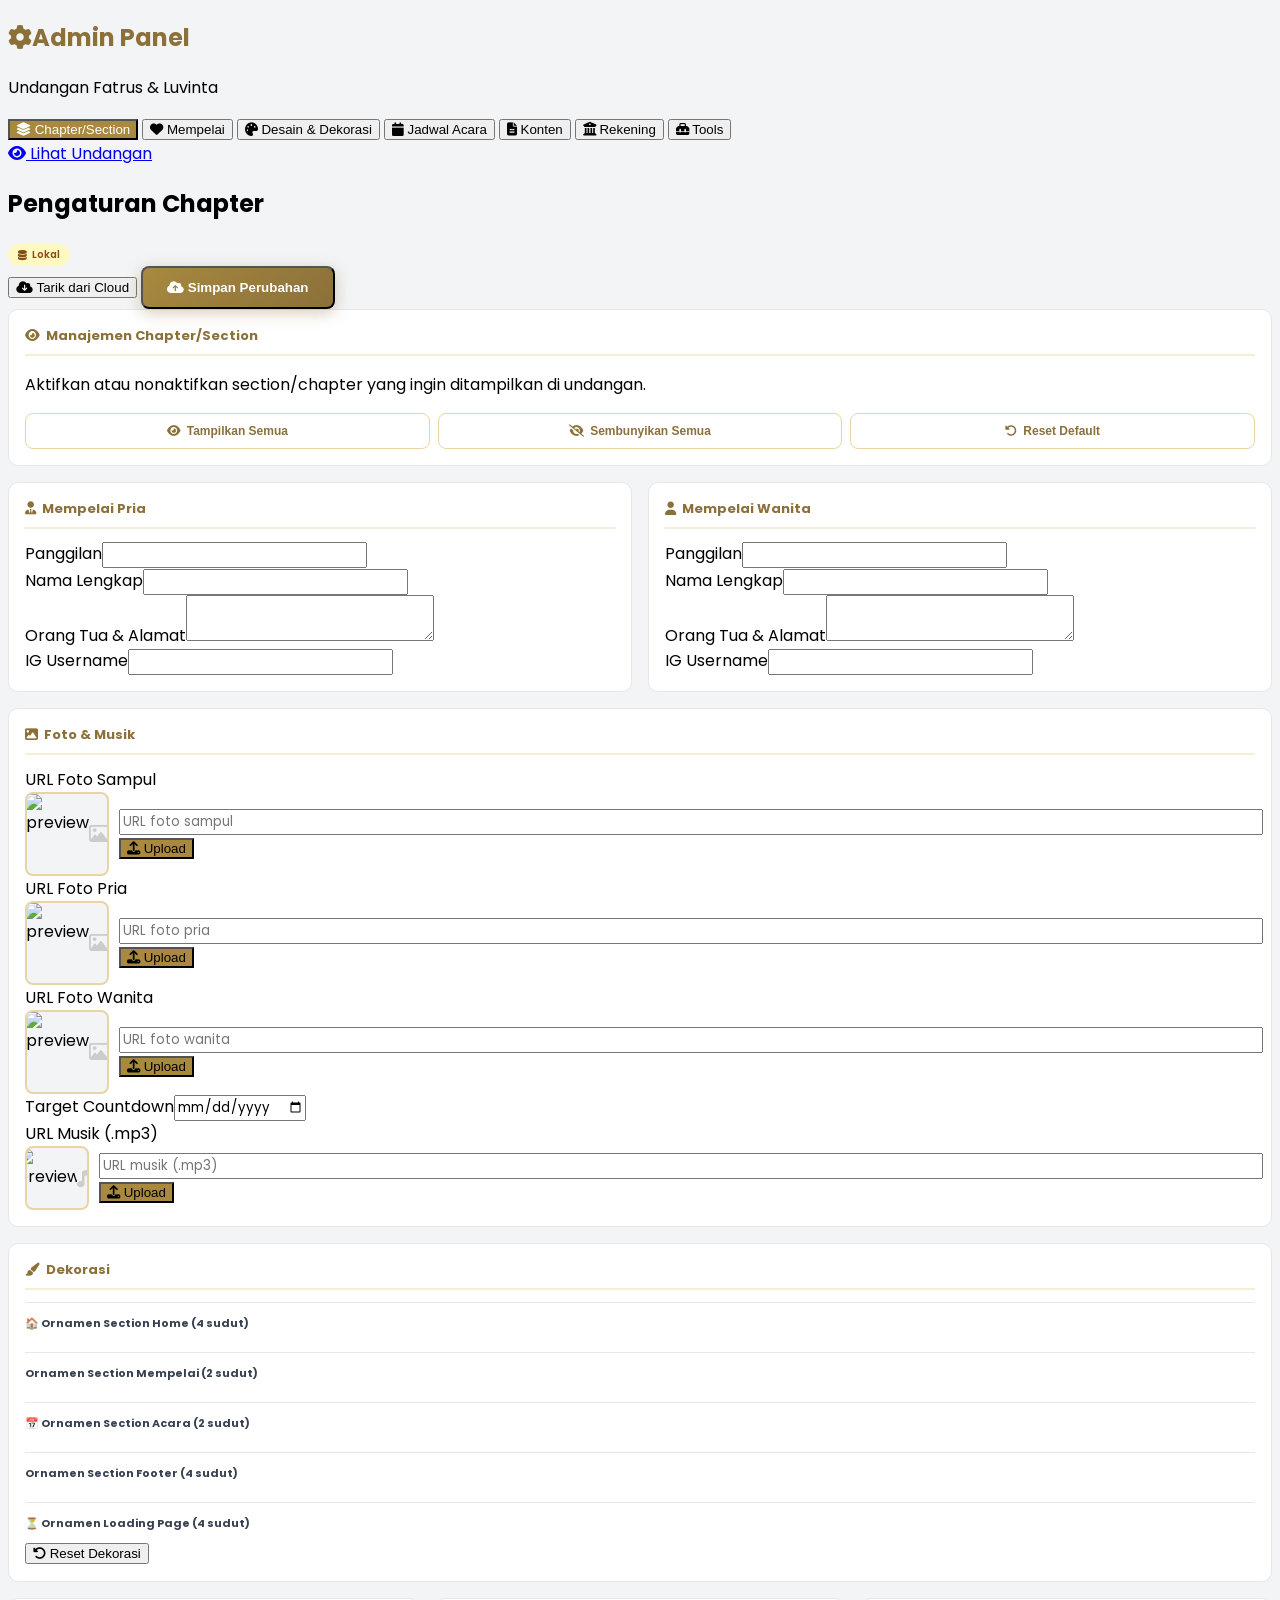
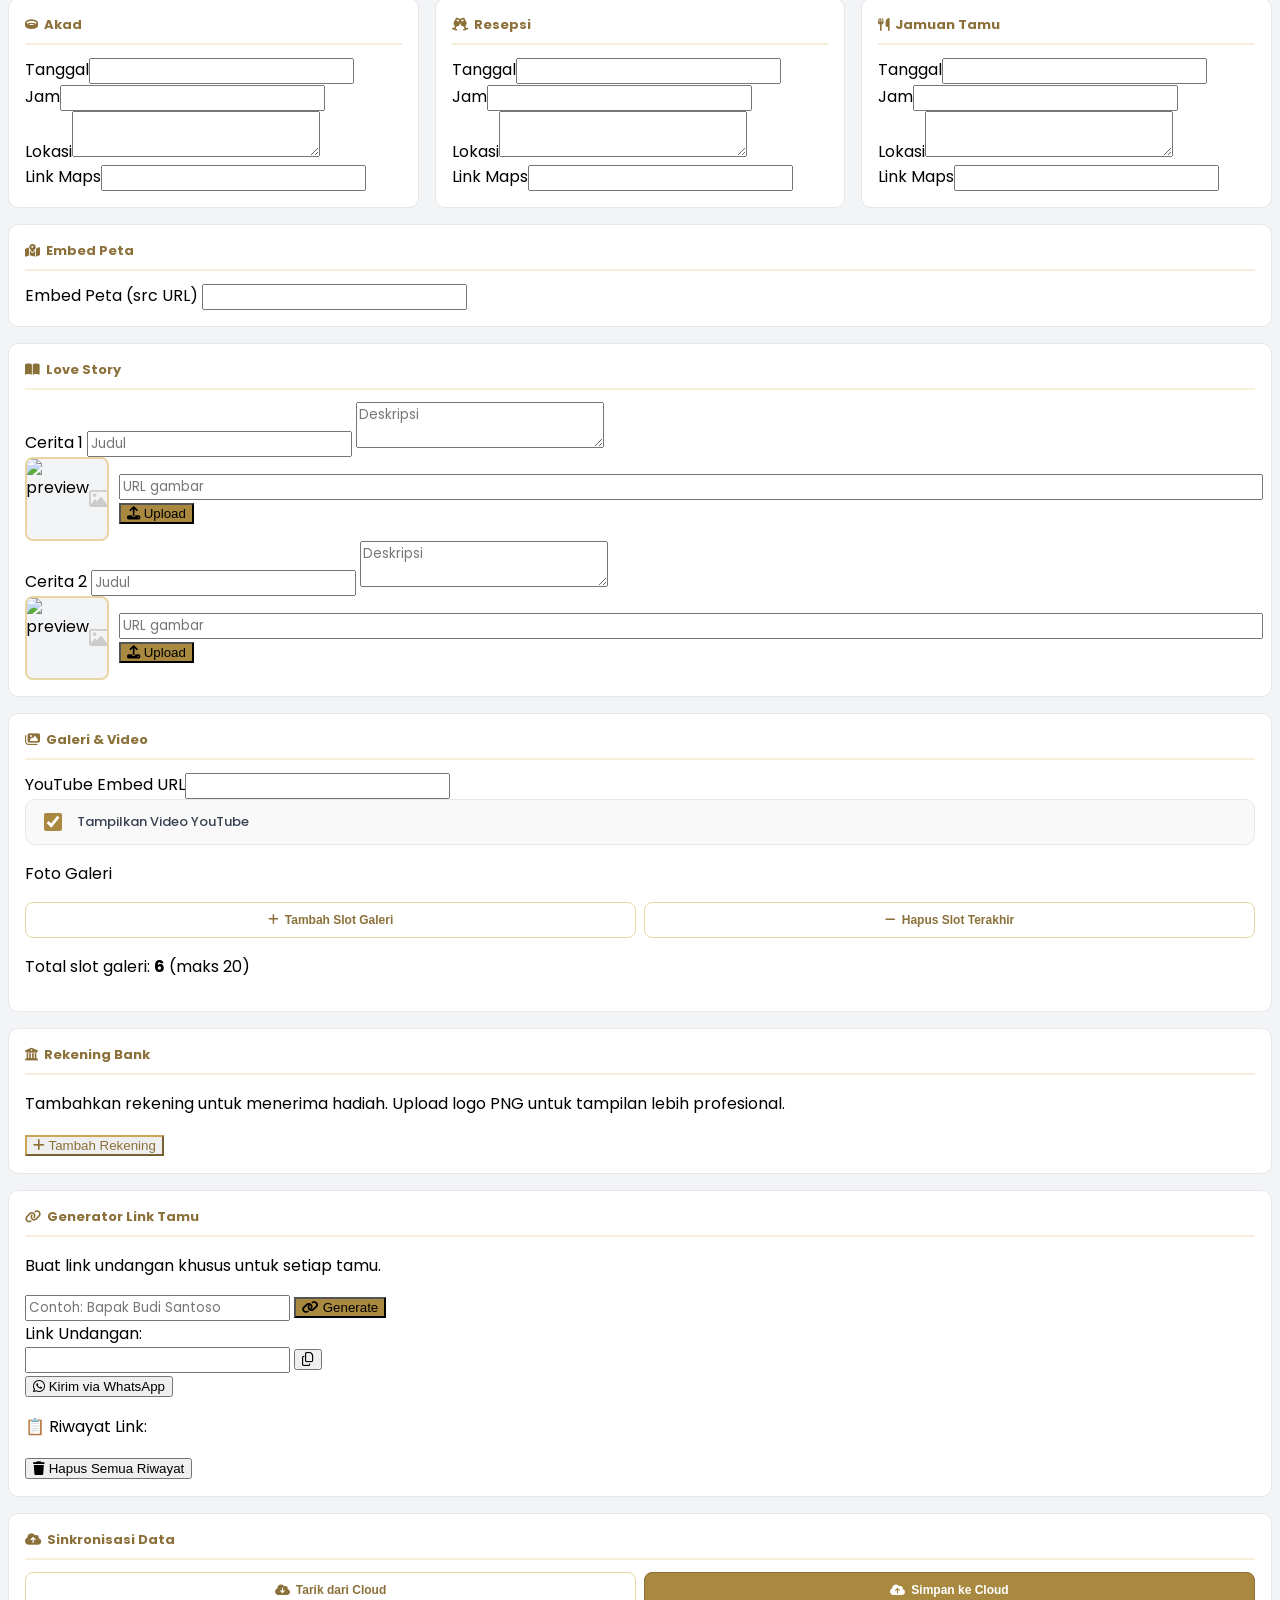
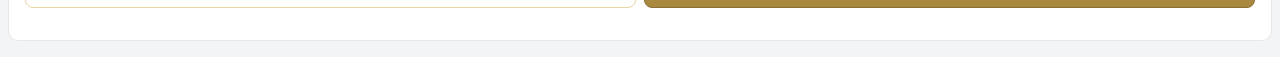
==== setting.html @ c187ae97 "Create setting.html" ====
<!DOCTYPE html>
<html lang="id">
<head>
<meta charset="utf-8">
<meta name="viewport" content="width=device-width, initial-scale=1.0">
<title>Panel Admin - Undangan Fatrus & Luvinta</title>
<meta name="theme-color" content="#8b703a">
<link rel="icon" href="data:image/svg+xml,<svg xmlns='http://www.w3.org/2000/svg' viewBox='0 0 100 100'><text y='.9em' font-size='90'>️</text></svg>">
<link rel="preconnect" href="https://fonts.googleapis.com">
<link rel="preconnect" href="https://fonts.gstatic.com" crossorigin>
<link href="https://fonts.googleapis.com/css2?family=Poppins:wght@300;400;500;600;700&display=swap" rel="stylesheet">
<script src="https://cdn.tailwindcss.com"></script>
<link rel="stylesheet" href="https://cdnjs.cloudflare.com/ajax/libs/font-awesome/6.4.0/css/all.min.css">
<style>
:root {
--gold: #8b703a;
--gold-mid: #a8893f;
--gold-light: #cba657;
--gold-pale: #e8d5a3;
--gold-ghost: #f5eed8;
--cream: #fdf9f6;
}
body { font-family: 'Poppins', sans-serif; background: #f3f4f6; }
.text-gold { color: var(--gold); }
.bg-gold { background-color: var(--gold-mid); }
.border-gold { border-color: var(--gold-light); }
.button-gold {
background: linear-gradient(135deg, var(--gold-mid), var(--gold));
color: #fff; padding: 12px 24px; border-radius: 8px; font-weight: 600;
transition: all 0.3s ease; box-shadow: 0 4px 15px rgba(139, 112, 58, 0.35);
}
.button-gold:hover { transform: translateY(-2px); box-shadow: 0 6px 25px rgba(139, 112, 58, 0.45); }
.sidebar-btn { transition: all 0.2s ease; }
.sidebar-btn.active { background: var(--gold-mid); color: white; }
.sidebar-btn:not(.active):hover { background: var(--gold-ghost); }
.settings-group { background: white; border: 1px solid #e5e7eb; border-radius: 10px; padding: 16px; margin-bottom: 16px; }
.settings-group-title { font-weight: 700; font-size: 13px; color: var(--gold); margin-bottom: 12px; padding-bottom: 8px; border-bottom: 2px solid var(--gold-ghost); display: flex; align-items: center; gap: 6px; }
input, textarea, select { font-family: 'Poppins', sans-serif; }
.photo-upload-row { display: flex; gap: 10px; align-items: center; flex-wrap: wrap; }
.photo-upload-row .preview-wrap { flex-shrink: 0; width: 80px; height: 80px; border-radius: 8px; overflow: hidden; border: 2px solid var(--gold-pale); background: #f3f4f6; display: flex; align-items: center; justify-content: center; }
.photo-upload-row .preview-wrap img { width: 100%; height: 100%; object-fit: cover; }
.photo-upload-row .preview-wrap .no-image { font-size: 20px; color: #ccc; }
.photo-upload-row .field-group { flex: 1; min-width: 180px; }
.photo-upload-row .field-group input { width: 100%; }
.bank-entry { background: #f9f9f9; border-radius: 12px; padding: 16px; border: 1px solid #e5e7eb; position: relative; }
.bank-entry .remove-bank-btn { position: absolute; top: 8px; right: 8px; background: none; border: none; color: #ef4444; cursor: pointer; font-size: 16px; }
.bank-logo-input-wrap { display: flex; align-items: center; gap: 10px; padding: 8px; background: white; border: 1px solid #e5e7eb; border-radius: 10px; margin-top: 6px; }
.bank-logo-input-wrap .bank-logo-preview { width: 50px; height: 50px; border-radius: 8px; background: #f3f4f6; border: 1px dashed var(--gold-pale); display: flex; align-items: center; justify-content: center; overflow: hidden; }
.bank-logo-input-wrap .bank-logo-preview img { width: 100%; height: 100%; object-fit: contain; padding: 4px; }
.bank-logo-input-wrap .bank-logo-field { flex: 1; }
.bank-logo-input-wrap .bank-logo-upload-btn { background: var(--gold-mid); color: white; border: none; padding: 8px 12px; border-radius: 8px; font-size: 11px; cursor: pointer; }
.decor-grid { display: grid; grid-template-columns: repeat(2, 1fr); gap: 8px; }
@media (max-width: 640px) { .decor-grid { grid-template-columns: 1fr; } }
.decor-item { background: #fafafa; border: 1px solid #e5e7eb; border-radius: 8px; padding: 8px; display: flex; align-items: center; gap: 8px; }
.decor-item .decor-preview { flex-shrink: 0; width: 50px; height: 50px; border-radius: 6px; overflow: hidden; border: 1px solid var(--gold-pale); background: #f3f4f6; display: flex; align-items: center; justify-content: center; }
.decor-item .decor-preview img { width: 100%; height: 100%; object-fit: cover; }
.decor-item .decor-info { flex: 1; }
.decor-item .decor-label { font-size: 10px; color: #6b7280; margin-bottom: 2px; }
.decor-item .decor-btn { background: var(--gold-mid); color: white; border: none; padding: 6px 10px; border-radius: 6px; font-size: 11px; cursor: pointer; }
.toggle-switch { position: relative; width: 50px; height: 26px; display: inline-block; }
.toggle-switch input { opacity: 0; width: 0; height: 0; }
.toggle-slider { position: absolute; cursor: pointer; top: 0; left: 0; right: 0; bottom: 0; background-color: #ccc; transition: 0.3s; border-radius: 26px; }
.toggle-slider:before { position: absolute; content: ""; height: 20px; width: 20px; left: 3px; bottom: 3px; background-color: white; transition: 0.3s; border-radius: 50%; }
.toggle-switch input:checked + .toggle-slider { background-color: var(--gold-mid); }
.toggle-switch input:checked + .toggle-slider:before { transform: translateX(24px); }
.chapter-item { display: flex; align-items: center; justify-content: space-between; padding: 12px 16px; background: white; border: 1px solid #e5e7eb; border-radius: 8px; margin-bottom: 8px; }
.chapter-item.disabled { opacity: 0.6; background: #f9fafb; }
.chapter-info { flex: 1; }
.chapter-name { font-weight: 600; color: #2a2a2a; font-size: 13px; }
.chapter-desc { font-size: 11px; color: #6b7280; }
.chapter-status { font-size: 10px; padding: 3px 8px; border-radius: 12px; font-weight: 600; margin-left: 12px; }
.chapter-status.active { background: #dcfce7; color: #166534; }
.chapter-status.inactive { background: #fee2e2; color: #991b1b; }
.settings-grid { display: grid; grid-template-columns: repeat(auto-fit, minmax(300px, 1fr)); gap: 16px; }
.quick-actions { display: flex; gap: 8px; flex-wrap: wrap; margin-top: 12px; }
.quick-action-btn { flex: 1; min-width: 120px; padding: 10px 16px; border: 1px solid var(--gold-pale); background: white; color: var(--gold); border-radius: 8px; font-size: 12px; font-weight: 600; cursor: pointer; transition: all 0.2s ease; display: flex; align-items: center; justify-content: center; gap: 6px; }
.quick-action-btn:hover { background: var(--gold-ghost); border-color: var(--gold); }
.quick-action-btn.primary { background: var(--gold-mid); color: white; border-color: var(--gold); }
.toast-item { position: fixed; top: 20px; right: 20px; background: white; border-radius: 12px; padding: 14px 20px; box-shadow: 0 8px 30px rgba(0, 0, 0, 0.12); border-left: 4px solid var(--gold-mid); z-index: 9999; transform: translateX(120%); transition: transform 0.4s ease; }
.toast-item.show { transform: translateX(0); }
.sync-badge { display: inline-flex; align-items: center; gap: 5px; font-size: 10px; padding: 3px 10px; border-radius: 20px; font-weight: 600; }
.sync-badge.cloud { background: #dcfce7; color: #166534; }
.sync-badge.local { background: #fef9c3; color: #854d0e; }
</style>
</head>
<body>
<div id="toast-container"></div>
<div class="flex h-screen">
<!-- Sidebar -->
<aside class="w-64 bg-white border-r border-gray-200 flex flex-col flex-shrink-0">
<div class="p-6 border-b border-gray-200">
<h1 class="text-lg font-bold text-gold"><i class="fa-solid fa-cog mr-2"></i>Admin Panel</h1>
<p class="text-xs text-gray-500 mt-1">Undangan Fatrus & Luvinta</p>
</div>
<nav class="flex-1 p-4 space-y-2 overflow-y-auto">
<button onclick="switchTab('chapters')" class="sidebar-btn active w-full text-left px-4 py-3 rounded-lg font-semibold text-sm flex items-center gap-3" data-tab="chapters"><i class="fa-solid fa-layer-group w-5"></i> Chapter/Section</button>
<button onclick="switchTab('couple')" class="sidebar-btn w-full text-left px-4 py-3 rounded-lg font-semibold text-sm flex items-center gap-3 text-gray-600" data-tab="couple"><i class="fa-solid fa-heart w-5"></i> Mempelai</button>
<button onclick="switchTab('design')" class="sidebar-btn w-full text-left px-4 py-3 rounded-lg font-semibold text-sm flex items-center gap-3 text-gray-600" data-tab="design"><i class="fa-solid fa-palette w-5"></i> Desain & Dekorasi</button>
<button onclick="switchTab('events')" class="sidebar-btn w-full text-left px-4 py-3 rounded-lg font-semibold text-sm flex items-center gap-3 text-gray-600" data-tab="events"><i class="fa-solid fa-calendar w-5"></i> Jadwal Acara</button>
<button onclick="switchTab('content')" class="sidebar-btn w-full text-left px-4 py-3 rounded-lg font-semibold text-sm flex items-center gap-3 text-gray-600" data-tab="content"><i class="fa-solid fa-file-lines w-5"></i> Konten</button>
<button onclick="switchTab('banks')" class="sidebar-btn w-full text-left px-4 py-3 rounded-lg font-semibold text-sm flex items-center gap-3 text-gray-600" data-tab="banks"><i class="fa-solid fa-building-columns w-5"></i> Rekening</button>
<button onclick="switchTab('tools')" class="sidebar-btn w-full text-left px-4 py-3 rounded-lg font-semibold text-sm flex items-center gap-3 text-gray-600" data-tab="tools"><i class="fa-solid fa-toolbox w-5"></i> Tools</button>
</nav>
<div class="p-4 border-t border-gray-200">
<a href="./index.html" class="w-full bg-gray-100 hover:bg-gray-200 text-gray-700 px-4 py-2.5 rounded-lg text-sm font-semibold transition flex items-center justify-center gap-2"><i class="fa-solid fa-eye"></i> Lihat Undangan</a>
</div>
</aside>
<!-- Main Content -->
<main class="flex-1 overflow-y-auto">
<div class="p-6 bg-white border-b border-gray-200 flex justify-between items-center">
<div class="flex items-center gap-3">
<h2 class="text-xl font-bold text-gray-800" id="page-title">Pengaturan Chapter</h2>
<span id="sync-indicator" class="sync-badge local"><i class="fa-solid fa-database"></i> Lokal</span>
</div>
<div class="flex gap-2">
<button onclick="refreshFromCloud()" id="btn-refresh-cloud" class="bg-gray-100 hover:bg-gray-200 text-gray-700 px-4 py-2 rounded-lg text-sm font-semibold transition"><i class="fa-solid fa-cloud-arrow-down mr-1"></i> Tarik dari Cloud</button>
<button onclick="saveSettings()" id="btn-save-settings" class="button-gold"><i class="fa-solid fa-cloud-arrow-up mr-1"></i> Simpan Perubahan</button>
</div>
</div>
<div class="p-6">
<form id="form-settings" class="space-y-6">
<!-- Tab Chapters -->
<div id="tab-chapters" class="tab-content">
<div class="settings-group">
<div class="settings-group-title"><i class="fa-solid fa-eye"></i> Manajemen Chapter/Section</div>
<p class="text-xs text-gray-500 mb-4">Aktifkan atau nonaktifkan section/chapter yang ingin ditampilkan di undangan.</p>
<div id="chapters-list" class="space-y-2"></div>
<div class="quick-actions mt-4 pt-4 border-t border-gray-200">
<button type="button" onclick="toggleAllChapters(true)" class="quick-action-btn"><i class="fa-solid fa-eye"></i> Tampilkan Semua</button>
<button type="button" onclick="toggleAllChapters(false)" class="quick-action-btn"><i class="fa-solid fa-eye-slash"></i> Sembunyikan Semua</button>
<button type="button" onclick="resetChaptersToDefault()" class="quick-action-btn"><i class="fa-solid fa-rotate-left"></i> Reset Default</button>
</div>
</div>
</div>
<!-- Tab Couple -->
<div id="tab-couple" class="tab-content hidden">
<div class="settings-grid">
<div class="settings-group">
<div class="settings-group-title"><i class="fa-solid fa-user-tie"></i> Mempelai Pria</div>
<div class="space-y-3">
<div><label class="text-[11px] text-gray-500">Panggilan</label><input type="text" id="set-priaNick" class="w-full px-3 py-2 border border-gray-200 rounded-lg outline-none text-sm focus:border-gold-light"></div>
<div><label class="text-[11px] text-gray-500">Nama Lengkap</label><input type="text" id="set-priaFull" class="w-full px-3 py-2 border border-gray-200 rounded-lg outline-none text-sm focus:border-gold-light"></div>
<div><label class="text-[11px] text-gray-500">Orang Tua & Alamat</label><textarea id="set-priaOrtu" rows="2" class="w-full px-3 py-2 border border-gray-200 rounded-lg outline-none text-sm focus:border-gold-light"></textarea></div>
<div><label class="text-[11px] text-gray-500">IG Username</label><input type="text" id="set-priaIg" class="w-full px-3 py-2 border border-gray-200 rounded-lg outline-none text-sm focus:border-gold-light"></div>
</div>
</div>
<div class="settings-group">
<div class="settings-group-title"><i class="fa-solid fa-user"></i> Mempelai Wanita</div>
<div class="space-y-3">
<div><label class="text-[11px] text-gray-500">Panggilan</label><input type="text" id="set-wanitaNick" class="w-full px-3 py-2 border border-gray-200 rounded-lg outline-none text-sm focus:border-gold-light"></div>
<div><label class="text-[11px] text-gray-500">Nama Lengkap</label><input type="text" id="set-wanitaFull" class="w-full px-3 py-2 border border-gray-200 rounded-lg outline-none text-sm focus:border-gold-light"></div>
<div><label class="text-[11px] text-gray-500">Orang Tua & Alamat</label><textarea id="set-wanitaOrtu" rows="2" class="w-full px-3 py-2 border border-gray-200 rounded-lg outline-none text-sm focus:border-gold-light"></textarea></div>
<div><label class="text-[11px] text-gray-500">IG Username</label><input type="text" id="set-wanitaIg" class="w-full px-3 py-2 border border-gray-200 rounded-lg outline-none text-sm focus:border-gold-light"></div>
</div>
</div>
</div>
</div>
<!-- Tab Design -->
<div id="tab-design" class="tab-content hidden">
<div class="space-y-4">
<div class="settings-group">
<div class="settings-group-title"><i class="fa-solid fa-image"></i> Foto & Musik</div>
<div class="space-y-3">
<div>
<label class="text-[11px] text-gray-500 font-bold">URL Foto Sampul</label>
<div class="photo-upload-row mt-1">
<div class="preview-wrap" id="preview-fotoSampul"><img src="" alt="preview" class="hidden" id="preview-img-fotoSampul"><span class="no-image" id="noimg-fotoSampul"><i class="fa-regular fa-image"></i></span></div>
<div class="field-group flex gap-2"><input type="text" id="set-fotoSampul" class="flex-1 px-2.5 py-1.5 border border-gray-200 rounded-lg outline-none text-xs focus:border-gold-light" placeholder="URL foto sampul"><button type="button" onclick="triggerUpload('set-fotoSampul', 'fotoSampul')" class="bg-gold text-white px-3 py-1.5 rounded-lg text-xs hover:bg-gold-mid transition whitespace-nowrap"><i class="fa-solid fa-upload mr-1"></i> Upload</button></div>
</div>
</div>
<div>
<label class="text-[11px] text-gray-500 font-bold">URL Foto Pria</label>
<div class="photo-upload-row mt-1">
<div class="preview-wrap" id="preview-fotoPria"><img src="" alt="preview" class="hidden" id="preview-img-fotoPria"><span class="no-image" id="noimg-fotoPria"><i class="fa-regular fa-image"></i></span></div>
<div class="field-group flex gap-2"><input type="text" id="set-fotoPria" class="flex-1 px-2.5 py-1.5 border border-gray-200 rounded-lg outline-none text-xs focus:border-gold-light" placeholder="URL foto pria"><button type="button" onclick="triggerUpload('set-fotoPria', 'fotoPria')" class="bg-gold text-white px-3 py-1.5 rounded-lg text-xs hover:bg-gold-mid transition whitespace-nowrap"><i class="fa-solid fa-upload mr-1"></i> Upload</button></div>
</div>
</div>
<div>
<label class="text-[11px] text-gray-500 font-bold">URL Foto Wanita</label>
<div class="photo-upload-row mt-1">
<div class="preview-wrap" id="preview-fotoWanita"><img src="" alt="preview" class="hidden" id="preview-img-fotoWanita"><span class="no-image" id="noimg-fotoWanita"><i class="fa-regular fa-image"></i></span></div>
<div class="field-group flex gap-2"><input type="text" id="set-fotoWanita" class="flex-1 px-2.5 py-1.5 border border-gray-200 rounded-lg outline-none text-xs focus:border-gold-light" placeholder="URL foto wanita"><button type="button" onclick="triggerUpload('set-fotoWanita', 'fotoWanita')" class="bg-gold text-white px-3 py-1.5 rounded-lg text-xs hover:bg-gold-mid transition whitespace-nowrap"><i class="fa-solid fa-upload mr-1"></i> Upload</button></div>
</div>
</div>
<div><label class="text-[11px] text-gray-500 font-bold">Target Countdown</label><input type="date" id="set-countdownTarget" class="w-full px-2.5 py-1.5 border border-gray-200 rounded-lg outline-none text-sm focus:border-gold-light mt-1"></div>
<div>
<label class="text-[11px] text-gray-500 font-bold">URL Musik (.mp3)</label>
<div class="photo-upload-row mt-1">
<div class="preview-wrap" id="preview-musicUrl" style="width:60px;height:60px;"><img src="" alt="preview" class="hidden" id="preview-img-musicUrl"><span class="no-image" id="noimg-musicUrl"><i class="fa-solid fa-music"></i></span></div>
<div class="field-group flex gap-2"><input type="text" id="set-musicUrl" class="flex-1 px-2.5 py-1.5 border border-gray-200 rounded-lg outline-none text-xs focus:border-gold-light" placeholder="URL musik (.mp3)"><button type="button" onclick="triggerUpload('set-musicUrl', 'musicUrl', 'audio')" class="bg-gold text-white px-3 py-1.5 rounded-lg text-xs hover:bg-gold-mid transition whitespace-nowrap"><i class="fa-solid fa-upload mr-1"></i> Upload</button></div>
</div>
</div>
</div>
</div>
<div class="settings-group">
<div class="settings-group-title"><i class="fa-solid fa-paintbrush"></i> Dekorasi</div>
<div class="decor-section-title" style="font-size:11px;color:#374151;font-weight:700;margin-bottom:8px;margin-top:12px;padding-top:12px;border-top:1px solid #e5e7eb;">🏠 Ornamen Section Home (4 sudut)</div>
<div class="decor-grid" id="decor-home-grid"></div>
<div class="decor-section-title" style="font-size:11px;color:#374151;font-weight:700;margin-bottom:8px;margin-top:12px;padding-top:12px;border-top:1px solid #e5e7eb;"> Ornamen Section Mempelai (2 sudut)</div>
<div class="decor-grid" id="decor-couple-grid"></div>
<div class="decor-section-title" style="font-size:11px;color:#374151;font-weight:700;margin-bottom:8px;margin-top:12px;padding-top:12px;border-top:1px solid #e5e7eb;">📅 Ornamen Section Acara (2 sudut)</div>
<div class="decor-grid" id="decor-event-grid"></div>
<div class="decor-section-title" style="font-size:11px;color:#374151;font-weight:700;margin-bottom:8px;margin-top:12px;padding-top:12px;border-top:1px solid #e5e7eb;"> Ornamen Section Footer (4 sudut)</div>
<div class="decor-grid" id="decor-footer-grid"></div>
<div class="decor-section-title" style="font-size:11px;color:#374151;font-weight:700;margin-bottom:8px;margin-top:12px;padding-top:12px;border-top:1px solid #e5e7eb;">⏳ Ornamen Loading Page (4 sudut)</div>
<div class="decor-grid" id="decor-loader-grid"></div>
<button type="button" onclick="resetDecorToDefault()" class="w-full bg-gray-200 text-gray-700 py-2 rounded-lg text-xs font-semibold hover:bg-gray-300 transition mt-3"><i class="fa-solid fa-rotate-left mr-1"></i> Reset Dekorasi</button>
</div>
</div>
</div>
<!-- Tab Events -->
<div id="tab-events" class="tab-content hidden">
<div class="settings-grid">
<div class="settings-group">
<div class="settings-group-title"><i class="fa-solid fa-ring"></i> Akad</div>
<div class="space-y-2">
<div><label class="text-[11px] text-gray-500">Tanggal</label><input type="text" id="set-akadDate" class="w-full px-2.5 py-1.5 border border-gray-200 rounded-lg outline-none text-sm focus:border-gold-light"></div>
<div><label class="text-[11px] text-gray-500">Jam</label><input type="text" id="set-akadTime" class="w-full px-2.5 py-1.5 border border-gray-200 rounded-lg outline-none text-sm focus:border-gold-light"></div>
<div><label class="text-[11px] text-gray-500">Lokasi</label><textarea id="set-akadLokasi" rows="2" class="w-full px-2.5 py-1.5 border border-gray-200 rounded-lg outline-none text-sm focus:border-gold-light"></textarea></div>
<div><label class="text-[11px] text-gray-500">Link Maps</label><input type="url" id="set-akadMapUrl" class="w-full px-2.5 py-1.5 border border-gray-200 rounded-lg outline-none text-xs focus:border-gold-light"></div>
</div>
</div>
<div class="settings-group">
<div class="settings-group-title"><i class="fa-solid fa-champagne-glasses"></i> Resepsi</div>
<div class="space-y-2">
<div><label class="text-[11px] text-gray-500">Tanggal</label><input type="text" id="set-resepsiDate" class="w-full px-2.5 py-1.5 border border-gray-200 rounded-lg outline-none text-sm focus:border-gold-light"></div>
<div><label class="text-[11px] text-gray-500">Jam</label><input type="text" id="set-resepsiTime" class="w-full px-2.5 py-1.5 border border-gray-200 rounded-lg outline-none text-sm focus:border-gold-light"></div>
<div><label class="text-[11px] text-gray-500">Lokasi</label><textarea id="set-resepsiLokasi" rows="2" class="w-full px-2.5 py-1.5 border border-gray-200 rounded-lg outline-none text-sm focus:border-gold-light"></textarea></div>
<div><label class="text-[11px] text-gray-500">Link Maps</label><input type="url" id="set-resepsiMapUrl" class="w-full px-2.5 py-1.5 border border-gray-200 rounded-lg outline-none text-xs focus:border-gold-light"></div>
</div>
</div>
<div class="settings-group">
<div class="settings-group-title"><i class="fa-solid fa-utensils"></i> Jamuan Tamu</div>
<div class="space-y-2">
<div><label class="text-[11px] text-gray-500">Tanggal</label><input type="text" id="set-dinnerDate" class="w-full px-2.5 py-1.5 border border-gray-200 rounded-lg outline-none text-sm focus:border-gold-light"></div>
<div><label class="text-[11px] text-gray-500">Jam</label><input type="text" id="set-dinnerTime" class="w-full px-2.5 py-1.5 border border-gray-200 rounded-lg outline-none text-sm focus:border-gold-light"></div>
<div><label class="text-[11px] text-gray-500">Lokasi</label><textarea id="set-dinnerLokasi" rows="2" class="w-full px-2.5 py-1.5 border border-gray-200 rounded-lg outline-none text-sm focus:border-gold-light"></textarea></div>
<div><label class="text-[11px] text-gray-500">Link Maps</label><input type="url" id="set-dinnerMapUrl" class="w-full px-2.5 py-1.5 border border-gray-200 rounded-lg outline-none text-xs focus:border-gold-light"></div>
</div>
</div>
</div>
<div class="settings-group mt-4">
<div class="settings-group-title"><i class="fa-solid fa-map-location-dot"></i> Embed Peta</div>
<label class="text-[11px] text-gray-500 font-bold">Embed Peta (src URL)</label>
<input type="url" id="set-mapIframeUrl" class="w-full px-2.5 py-1.5 border border-gray-200 rounded-lg outline-none text-sm mt-1 focus:border-gold-light">
</div>
</div>
<!-- Tab Content -->
<div id="tab-content" class="tab-content hidden">
<div class="space-y-4">
<div class="settings-group">
<div class="settings-group-title"><i class="fa-solid fa-book-open"></i> Love Story</div>
<div class="grid grid-cols-1 md:grid-cols-2 gap-4">
<div>
<label class="text-[11px] text-gray-500">Cerita 1</label>
<input type="text" id="set-story1Title" class="w-full px-2.5 py-1.5 border border-gray-200 rounded-lg outline-none text-xs focus:border-gold-light mb-2" placeholder="Judul">
<textarea id="set-story1Desc" rows="2" class="w-full px-2.5 py-1.5 border border-gray-200 rounded-lg outline-none text-xs focus:border-gold-light mb-2" placeholder="Deskripsi"></textarea>
<div class="photo-upload-row">
<div class="preview-wrap" id="preview-story1Img"><img src="" alt="preview" class="hidden" id="preview-img-story1Img"><span class="no-image" id="noimg-story1Img"><i class="fa-regular fa-image"></i></span></div>
<div class="field-group flex gap-2"><input type="text" id="set-story1Img" class="flex-1 px-2.5 py-1.5 border border-gray-200 rounded-lg outline-none text-xs focus:border-gold-light" placeholder="URL gambar"><button type="button" onclick="triggerUpload('set-story1Img', 'story1Img')" class="bg-gold text-white px-3 py-1.5 rounded-lg text-xs hover:bg-gold-mid transition whitespace-nowrap"><i class="fa-solid fa-upload mr-1"></i> Upload</button></div>
</div>
</div>
<div>
<label class="text-[11px] text-gray-500">Cerita 2</label>
<input type="text" id="set-story2Title" class="w-full px-2.5 py-1.5 border border-gray-200 rounded-lg outline-none text-xs focus:border-gold-light mb-2" placeholder="Judul">
<textarea id="set-story2Desc" rows="2" class="w-full px-2.5 py-1.5 border border-gray-200 rounded-lg outline-none text-xs focus:border-gold-light mb-2" placeholder="Deskripsi"></textarea>
<div class="photo-upload-row">
<div class="preview-wrap" id="preview-story2Img"><img src="" alt="preview" class="hidden" id="preview-img-story2Img"><span class="no-image" id="noimg-story2Img"><i class="fa-regular fa-image"></i></span></div>
<div class="field-group flex gap-2"><input type="text" id="set-story2Img" class="flex-1 px-2.5 py-1.5 border border-gray-200 rounded-lg outline-none text-xs focus:border-gold-light" placeholder="URL gambar"><button type="button" onclick="triggerUpload('set-story2Img', 'story2Img')" class="bg-gold text-white px-3 py-1.5 rounded-lg text-xs hover:bg-gold-mid transition whitespace-nowrap"><i class="fa-solid fa-upload mr-1"></i> Upload</button></div>
</div>
</div>
</div>
</div>
<div class="settings-group">
<div class="settings-group-title"><i class="fa-solid fa-images"></i> Galeri & Video</div>
<div class="space-y-3">
<div><label class="text-[11px] text-gray-500">YouTube Embed URL</label><input type="text" id="set-videoYoutubeUrl" class="w-full px-2.5 py-1.5 border border-gray-200 rounded-lg outline-none text-xs mt-1 focus:border-gold-light"></div>
<div style="display:flex;align-items:center;gap:12px;padding:10px 14px;background:#f9f9f9;border-radius:10px;border:1px solid #e5e7eb;"><input type="checkbox" id="set-showVideo" checked style="width:18px;height:18px;accent-color:var(--gold-mid);cursor:pointer;"><label for="set-showVideo" style="font-size:13px;font-weight:500;color:#374151;cursor:pointer;">Tampilkan Video YouTube</label></div>
<p class="text-[11px] text-gray-500 font-bold mt-2">Foto Galeri</p>
<div class="space-y-2 mt-1" id="gallery-url-grid"></div>
<div class="quick-actions mt-3">
<button type="button" onclick="addGallerySlot()" class="quick-action-btn"><i class="fa-solid fa-plus"></i> Tambah Slot Galeri</button>
<button type="button" onclick="removeGallerySlot()" class="quick-action-btn"><i class="fa-solid fa-minus"></i> Hapus Slot Terakhir</button>
</div>
<p class="text-[10px] text-gray-400 mt-2">Total slot galeri: <strong id="gallery-slot-count">6</strong> (maks 20)</p>
</div>
</div>
</div>
</div>
<!-- Tab Banks -->
<div id="tab-banks" class="tab-content hidden">
<div class="settings-group">
<div class="settings-group-title"><i class="fa-solid fa-building-columns"></i> Rekening Bank</div>
<p class="text-xs text-gray-500 mb-3">Tambahkan rekening untuk menerima hadiah. Upload logo PNG untuk tampilan lebih profesional.</p>
<div id="bank-settings-container" class="space-y-3"></div>
<button type="button" onclick="addBankSetting()" class="mt-3 inline-flex items-center gap-2 text-gold border border-gold rounded-lg px-4 py-2 text-sm hover:bg-gold hover:text-white transition font-medium"><i class="fa-solid fa-plus"></i> Tambah Rekening</button>
</div>
</div>
<!-- Tab Tools -->
<div id="tab-tools" class="tab-content hidden">
<div class="space-y-4">
<div class="settings-group">
<div class="settings-group-title"><i class="fa-solid fa-link"></i> Generator Link Tamu</div>
<p class="text-xs text-gray-500 mb-3">Buat link undangan khusus untuk setiap tamu.</p>
<div class="flex gap-2">
<input type="text" id="guest-name-input" class="flex-1 px-3 py-2 border border-gray-200 rounded-lg outline-none text-sm focus:border-gold-light" placeholder="Contoh: Bapak Budi Santoso">
<button type="button" onclick="generateGuestLink()" class="bg-gold text-white px-4 py-2 rounded-lg text-sm font-semibold hover:bg-gold-mid transition whitespace-nowrap"><i class="fa-solid fa-link mr-1"></i> Generate</button>
</div>
<div id="generated-link-box" class="hidden bg-white border-2 border-gold-pale rounded-lg p-3 mt-3">
<label class="text-[10px] text-gray-500 font-bold">Link Undangan:</label>
<div class="flex gap-2 mt-1">
<input type="text" id="generated-link-output" readonly class="flex-1 px-2 py-1.5 bg-gray-50 border border-gray-200 rounded text-xs text-gold font-mono">
<button type="button" onclick="copyGeneratedLink()" class="bg-green-500 text-white px-3 py-1.5 rounded text-xs hover:bg-green-600 transition"><i class="fa-regular fa-copy"></i></button>
</div>
<button type="button" onclick="shareViaWhatsApp()" class="mt-2 w-full bg-[#25D366] text-white py-2 rounded-lg text-xs font-semibold hover:bg-[#1fb855] transition flex items-center justify-center gap-2"><i class="fa-brands fa-whatsapp text-base"></i> Kirim via WhatsApp</button>
</div>
<div class="border-t border-gray-200 pt-3 mt-3">
<p class="text-[11px] text-gray-500 font-bold mb-2">📋 Riwayat Link:</p>
<div id="guest-link-history" class="space-y-2 max-h-[200px] overflow-y-auto"></div>
<button type="button" onclick="clearGuestHistory()" class="mt-2 text-xs text-red-500 hover:text-red-700 transition"><i class="fa-solid fa-trash mr-1"></i> Hapus Semua Riwayat</button>
</div>
</div>
<div class="settings-group">
<div class="settings-group-title"><i class="fa-solid fa-cloud-arrow-up"></i> Sinkronisasi Data</div>
<div class="quick-actions">
<button type="button" onclick="refreshFromCloud()" id="btn-refresh-cloud-2" class="quick-action-btn"><i class="fa-solid fa-cloud-arrow-down"></i> Tarik dari Cloud</button>
<button type="button" onclick="saveSettings()" id="btn-save-settings-2" class="quick-action-btn primary"><i class="fa-solid fa-cloud-arrow-up"></i> Simpan ke Cloud</button>
</div>
<p id="save-status" class="text-sm font-semibold text-green-600 mt-3"></p>
</div>
</div>
</div>
</form>
</div>
</main>
</div>
<input type="file" id="file-upload-input" accept="image/*,audio/*" style="display:none">
<script src="./js/setting.js"></script>
</body>
</html>
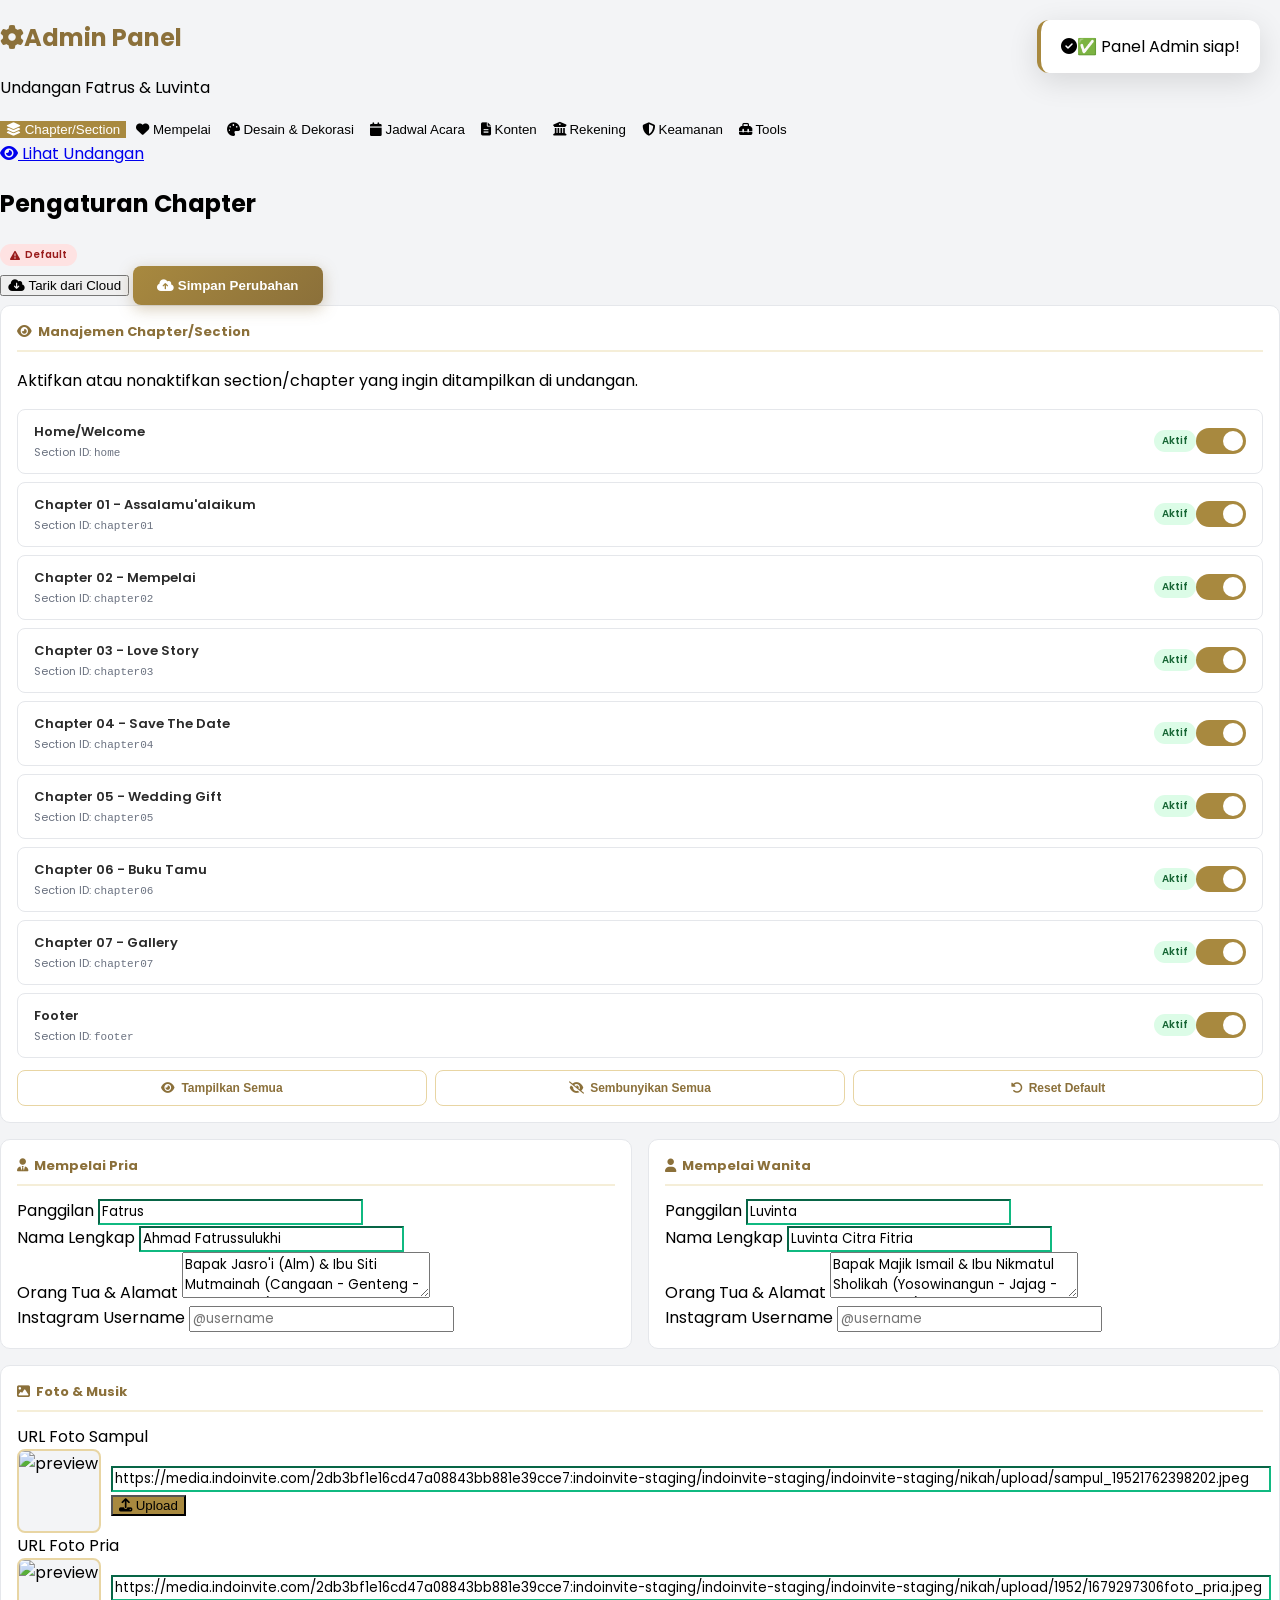
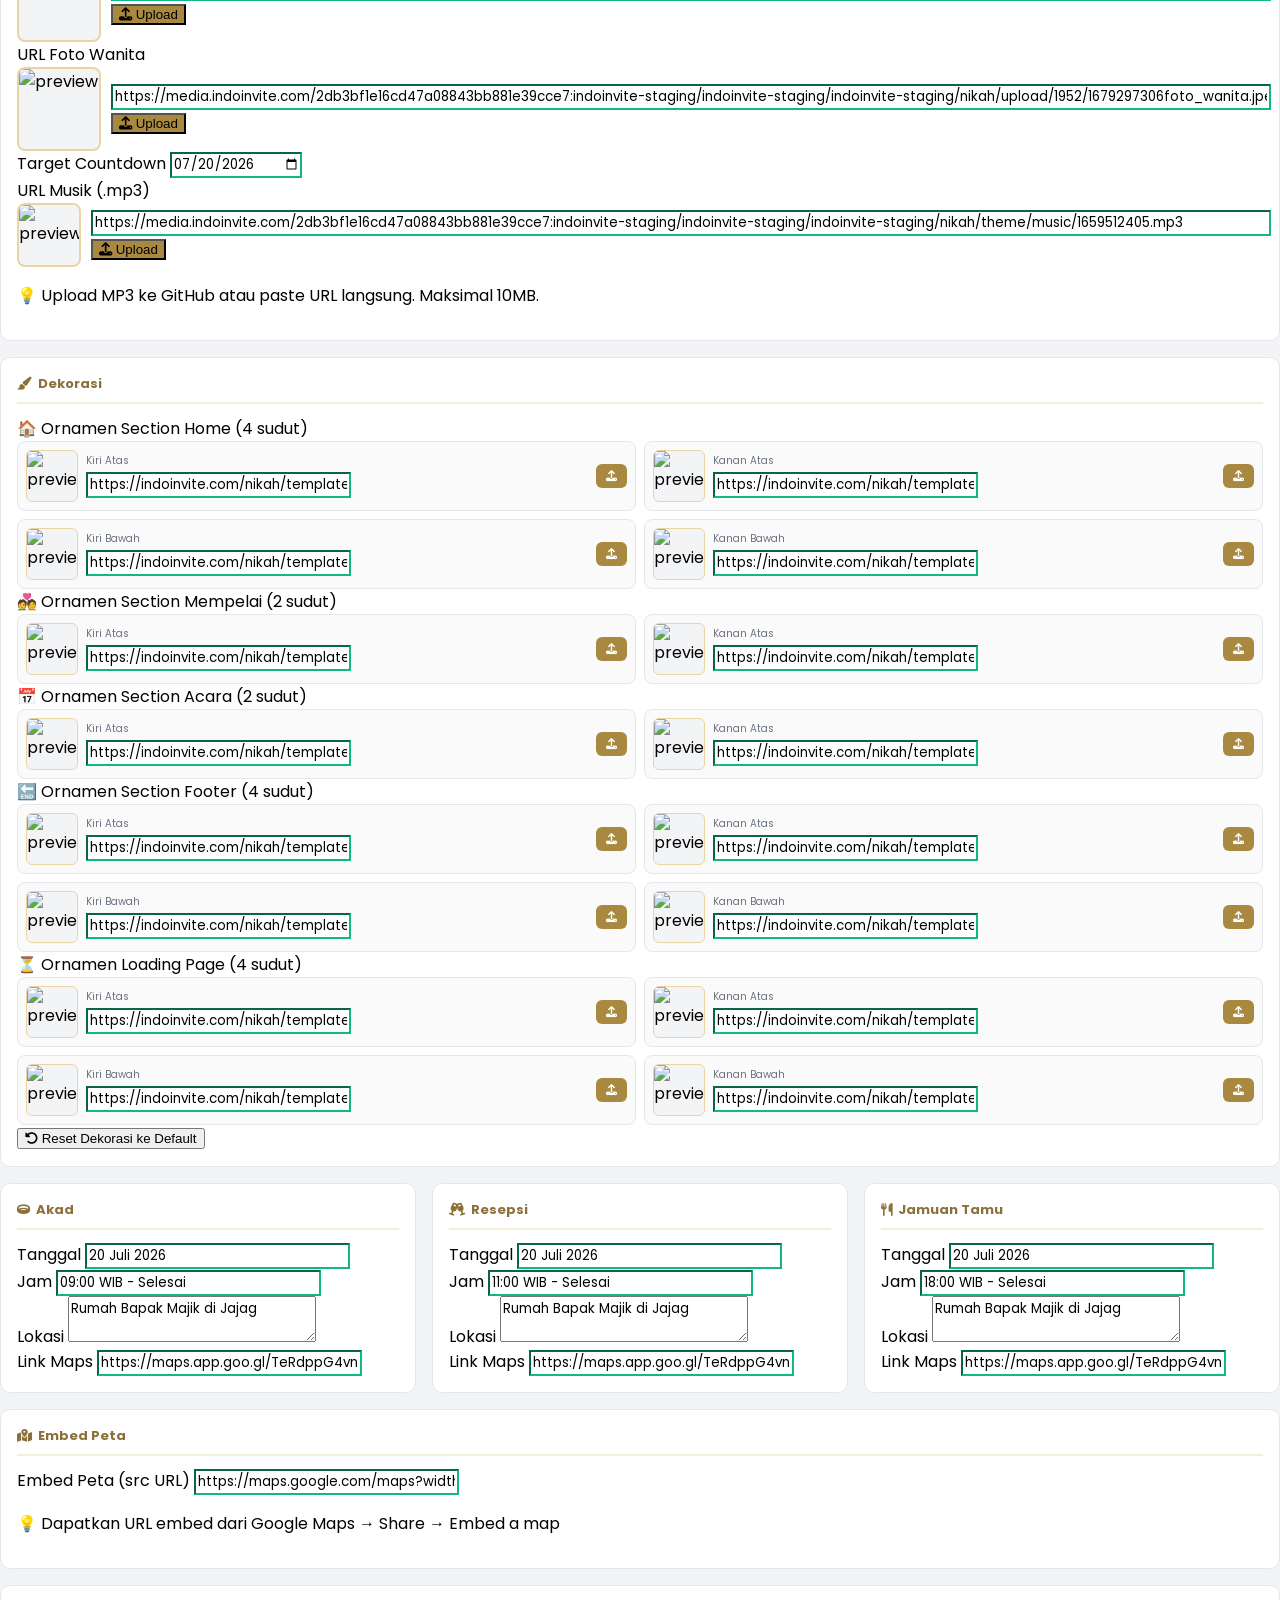
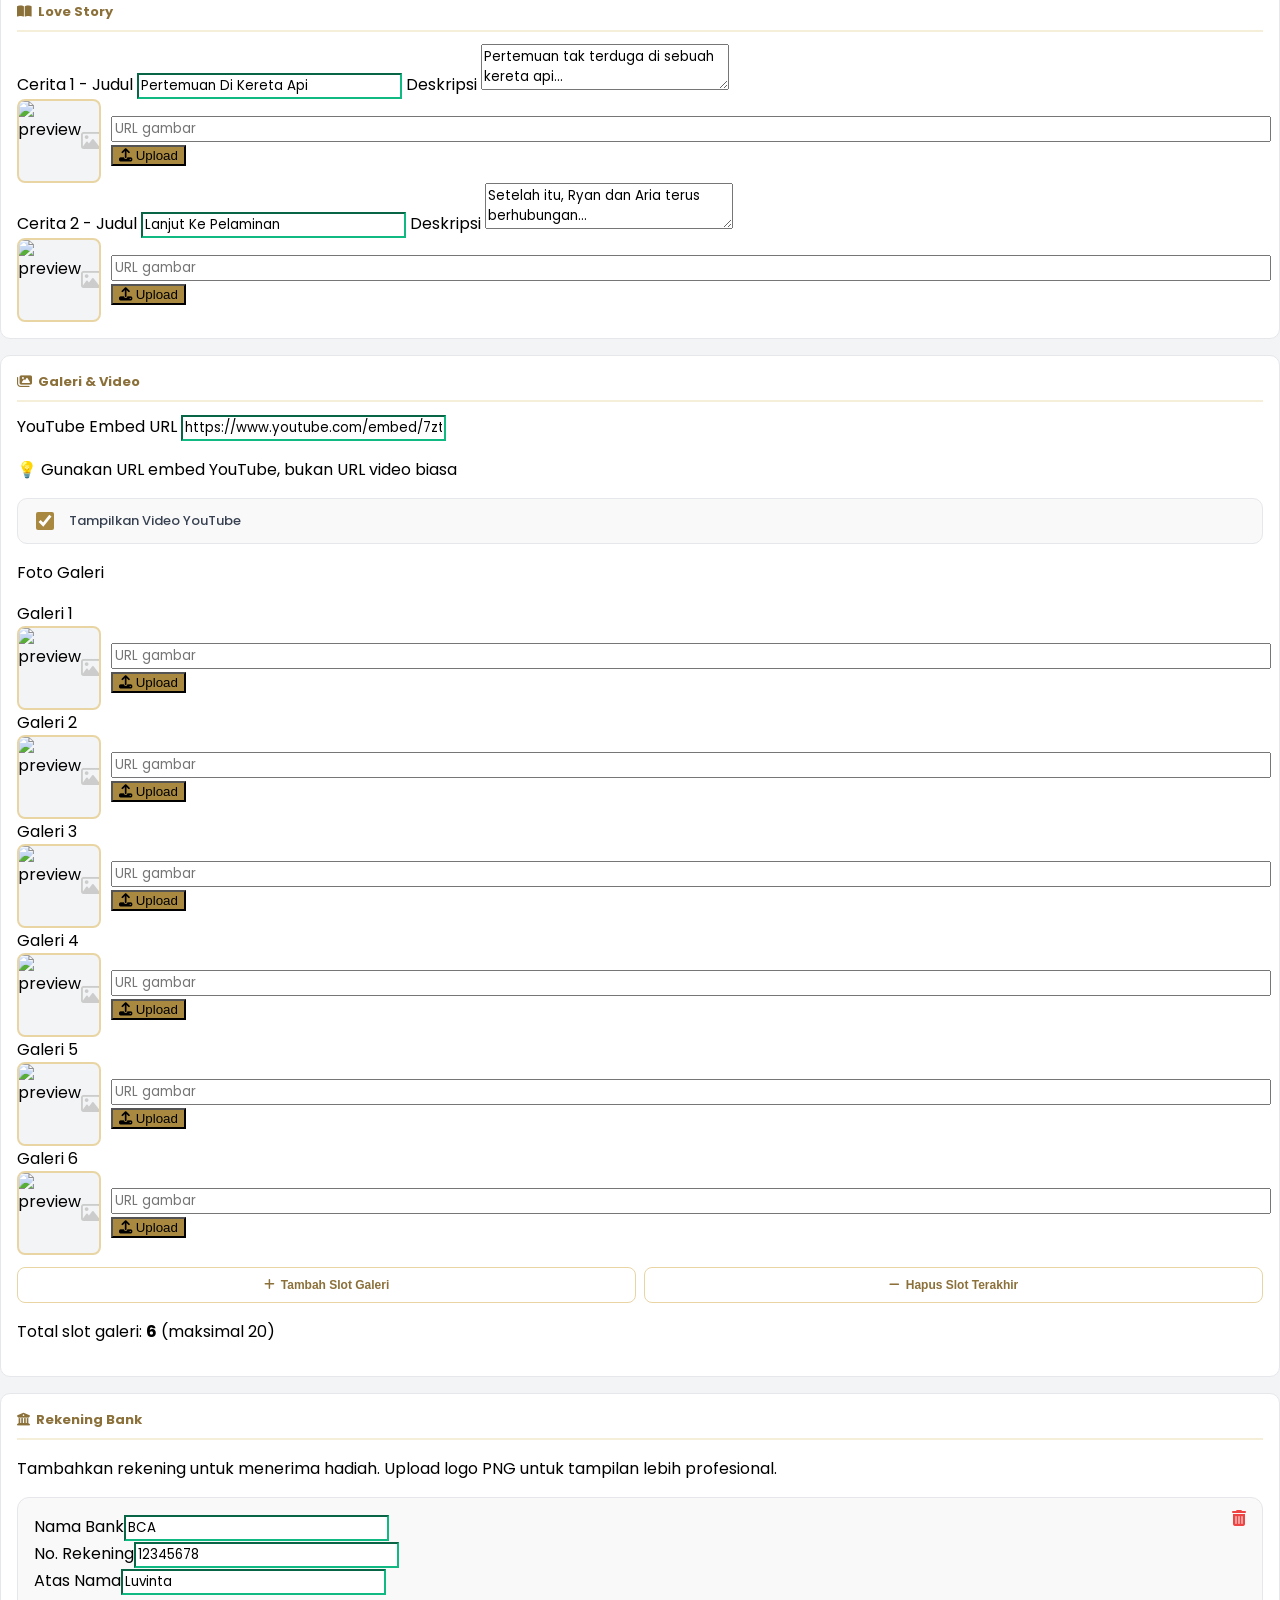
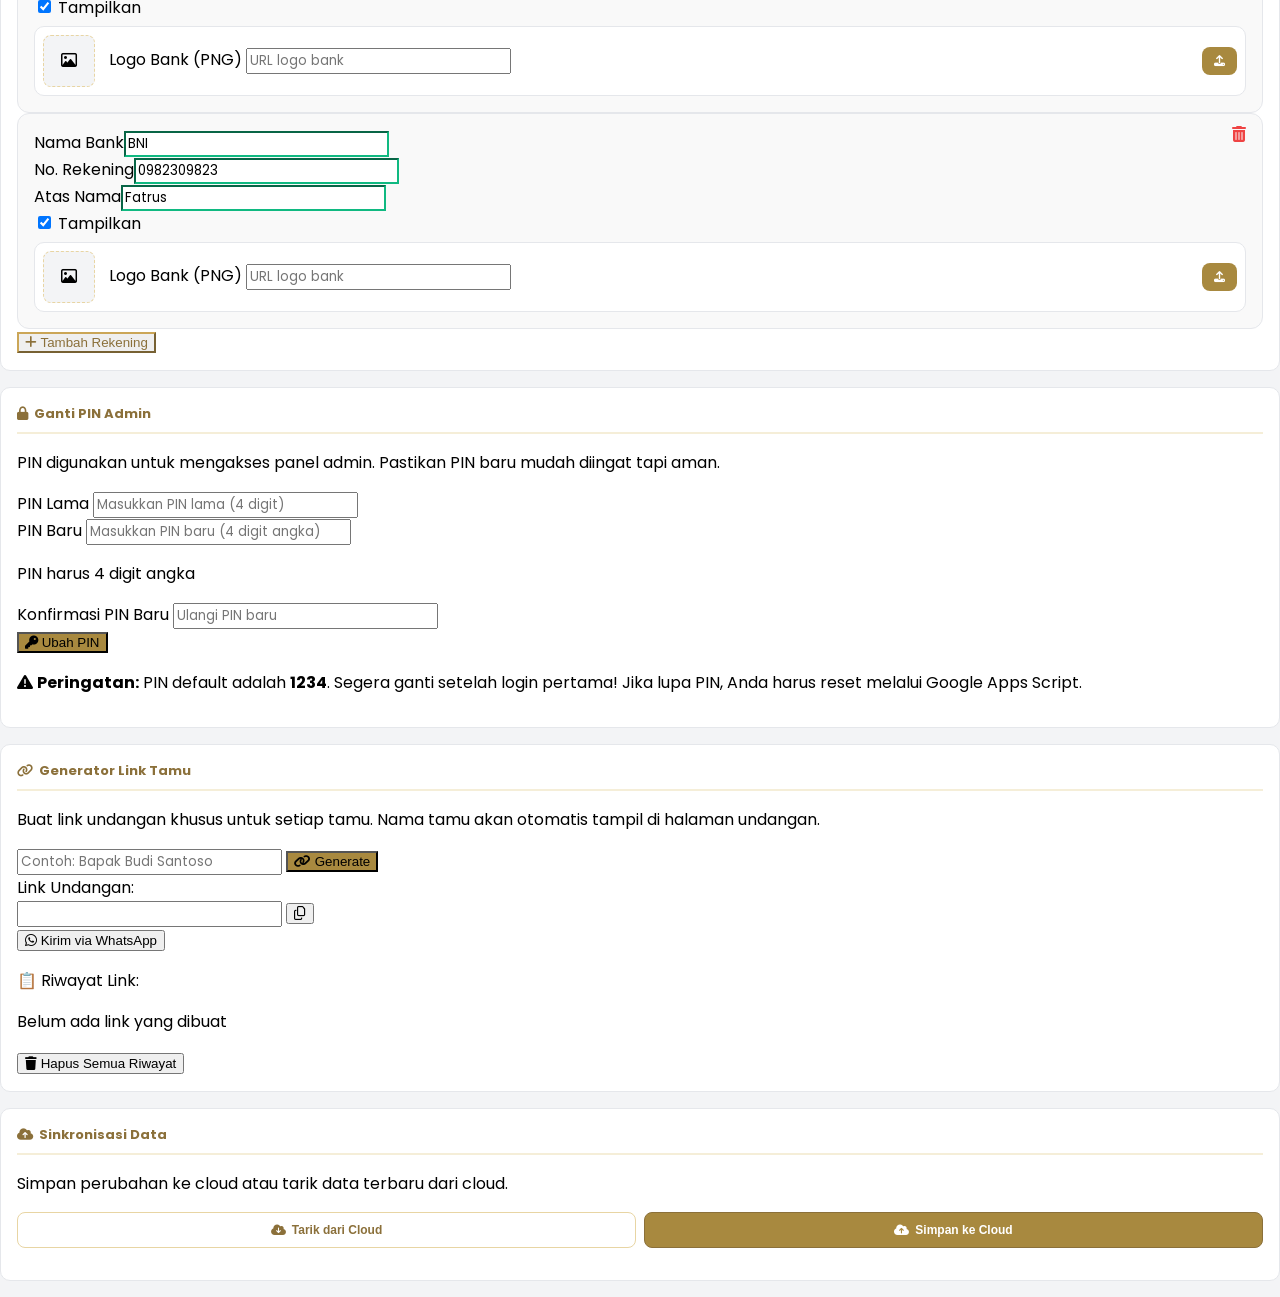
==== commit 1de08032: "Update setting.html" ====
--- a/setting.html
+++ b/setting.html
@@ -5,7 +5,7 @@
 <meta name="viewport" content="width=device-width, initial-scale=1.0">
 <title>Panel Admin - Undangan Fatrus & Luvinta</title>
 <meta name="theme-color" content="#8b703a">
-<link rel="icon" href="data:image/svg+xml,<svg xmlns='http://www.w3.org/2000/svg' viewBox='0 0 100 100'><text y='.9em' font-size='90'>️</text></svg>">
+<link rel="icon" href="data:image/svg+xml,<svg xmlns='http://www.w3.org/2000/svg' viewBox='0 0 100 100'><text y='.9em' font-size='90'>⚙️</text></svg>">
 <link rel="preconnect" href="https://fonts.googleapis.com">
 <link rel="preconnect" href="https://fonts.gstatic.com" crossorigin>
 <link href="https://fonts.googleapis.com/css2?family=Poppins:wght@300;400;500;600;700&display=swap" rel="stylesheet">
@@ -13,327 +13,1106 @@
 <link rel="stylesheet" href="https://cdnjs.cloudflare.com/ajax/libs/font-awesome/6.4.0/css/all.min.css">
 <style>
 :root {
---gold: #8b703a;
---gold-mid: #a8893f;
---gold-light: #cba657;
---gold-pale: #e8d5a3;
---gold-ghost: #f5eed8;
---cream: #fdf9f6;
-}
-body { font-family: 'Poppins', sans-serif; background: #f3f4f6; }
+  --gold: #8b703a;
+  --gold-mid: #a8893f;
+  --gold-light: #cba657;
+  --gold-pale: #e8d5a3;
+  --gold-ghost: #f5eed8;
+  --cream: #fdf9f6;
+}
+
+body { 
+  font-family: 'Poppins', sans-serif; 
+  background: #f3f4f6; 
+  margin: 0;
+  overflow-x: hidden;
+}
+
 .text-gold { color: var(--gold); }
 .bg-gold { background-color: var(--gold-mid); }
 .border-gold { border-color: var(--gold-light); }
+
 .button-gold {
-background: linear-gradient(135deg, var(--gold-mid), var(--gold));
-color: #fff; padding: 12px 24px; border-radius: 8px; font-weight: 600;
-transition: all 0.3s ease; box-shadow: 0 4px 15px rgba(139, 112, 58, 0.35);
-}
-.button-gold:hover { transform: translateY(-2px); box-shadow: 0 6px 25px rgba(139, 112, 58, 0.45); }
-.sidebar-btn { transition: all 0.2s ease; }
-.sidebar-btn.active { background: var(--gold-mid); color: white; }
-.sidebar-btn:not(.active):hover { background: var(--gold-ghost); }
-.settings-group { background: white; border: 1px solid #e5e7eb; border-radius: 10px; padding: 16px; margin-bottom: 16px; }
-.settings-group-title { font-weight: 700; font-size: 13px; color: var(--gold); margin-bottom: 12px; padding-bottom: 8px; border-bottom: 2px solid var(--gold-ghost); display: flex; align-items: center; gap: 6px; }
-input, textarea, select { font-family: 'Poppins', sans-serif; }
-.photo-upload-row { display: flex; gap: 10px; align-items: center; flex-wrap: wrap; }
-.photo-upload-row .preview-wrap { flex-shrink: 0; width: 80px; height: 80px; border-radius: 8px; overflow: hidden; border: 2px solid var(--gold-pale); background: #f3f4f6; display: flex; align-items: center; justify-content: center; }
-.photo-upload-row .preview-wrap img { width: 100%; height: 100%; object-fit: cover; }
-.photo-upload-row .preview-wrap .no-image { font-size: 20px; color: #ccc; }
-.photo-upload-row .field-group { flex: 1; min-width: 180px; }
-.photo-upload-row .field-group input { width: 100%; }
-.bank-entry { background: #f9f9f9; border-radius: 12px; padding: 16px; border: 1px solid #e5e7eb; position: relative; }
-.bank-entry .remove-bank-btn { position: absolute; top: 8px; right: 8px; background: none; border: none; color: #ef4444; cursor: pointer; font-size: 16px; }
-.bank-logo-input-wrap { display: flex; align-items: center; gap: 10px; padding: 8px; background: white; border: 1px solid #e5e7eb; border-radius: 10px; margin-top: 6px; }
-.bank-logo-input-wrap .bank-logo-preview { width: 50px; height: 50px; border-radius: 8px; background: #f3f4f6; border: 1px dashed var(--gold-pale); display: flex; align-items: center; justify-content: center; overflow: hidden; }
-.bank-logo-input-wrap .bank-logo-preview img { width: 100%; height: 100%; object-fit: contain; padding: 4px; }
-.bank-logo-input-wrap .bank-logo-field { flex: 1; }
-.bank-logo-input-wrap .bank-logo-upload-btn { background: var(--gold-mid); color: white; border: none; padding: 8px 12px; border-radius: 8px; font-size: 11px; cursor: pointer; }
-.decor-grid { display: grid; grid-template-columns: repeat(2, 1fr); gap: 8px; }
-@media (max-width: 640px) { .decor-grid { grid-template-columns: 1fr; } }
-.decor-item { background: #fafafa; border: 1px solid #e5e7eb; border-radius: 8px; padding: 8px; display: flex; align-items: center; gap: 8px; }
-.decor-item .decor-preview { flex-shrink: 0; width: 50px; height: 50px; border-radius: 6px; overflow: hidden; border: 1px solid var(--gold-pale); background: #f3f4f6; display: flex; align-items: center; justify-content: center; }
-.decor-item .decor-preview img { width: 100%; height: 100%; object-fit: cover; }
-.decor-item .decor-info { flex: 1; }
-.decor-item .decor-label { font-size: 10px; color: #6b7280; margin-bottom: 2px; }
-.decor-item .decor-btn { background: var(--gold-mid); color: white; border: none; padding: 6px 10px; border-radius: 6px; font-size: 11px; cursor: pointer; }
-.toggle-switch { position: relative; width: 50px; height: 26px; display: inline-block; }
-.toggle-switch input { opacity: 0; width: 0; height: 0; }
-.toggle-slider { position: absolute; cursor: pointer; top: 0; left: 0; right: 0; bottom: 0; background-color: #ccc; transition: 0.3s; border-radius: 26px; }
-.toggle-slider:before { position: absolute; content: ""; height: 20px; width: 20px; left: 3px; bottom: 3px; background-color: white; transition: 0.3s; border-radius: 50%; }
-.toggle-switch input:checked + .toggle-slider { background-color: var(--gold-mid); }
-.toggle-switch input:checked + .toggle-slider:before { transform: translateX(24px); }
-.chapter-item { display: flex; align-items: center; justify-content: space-between; padding: 12px 16px; background: white; border: 1px solid #e5e7eb; border-radius: 8px; margin-bottom: 8px; }
-.chapter-item.disabled { opacity: 0.6; background: #f9fafb; }
-.chapter-info { flex: 1; }
-.chapter-name { font-weight: 600; color: #2a2a2a; font-size: 13px; }
-.chapter-desc { font-size: 11px; color: #6b7280; }
-.chapter-status { font-size: 10px; padding: 3px 8px; border-radius: 12px; font-weight: 600; margin-left: 12px; }
-.chapter-status.active { background: #dcfce7; color: #166534; }
-.chapter-status.inactive { background: #fee2e2; color: #991b1b; }
-.settings-grid { display: grid; grid-template-columns: repeat(auto-fit, minmax(300px, 1fr)); gap: 16px; }
-.quick-actions { display: flex; gap: 8px; flex-wrap: wrap; margin-top: 12px; }
-.quick-action-btn { flex: 1; min-width: 120px; padding: 10px 16px; border: 1px solid var(--gold-pale); background: white; color: var(--gold); border-radius: 8px; font-size: 12px; font-weight: 600; cursor: pointer; transition: all 0.2s ease; display: flex; align-items: center; justify-content: center; gap: 6px; }
-.quick-action-btn:hover { background: var(--gold-ghost); border-color: var(--gold); }
-.quick-action-btn.primary { background: var(--gold-mid); color: white; border-color: var(--gold); }
-.toast-item { position: fixed; top: 20px; right: 20px; background: white; border-radius: 12px; padding: 14px 20px; box-shadow: 0 8px 30px rgba(0, 0, 0, 0.12); border-left: 4px solid var(--gold-mid); z-index: 9999; transform: translateX(120%); transition: transform 0.4s ease; }
-.toast-item.show { transform: translateX(0); }
-.sync-badge { display: inline-flex; align-items: center; gap: 5px; font-size: 10px; padding: 3px 10px; border-radius: 20px; font-weight: 600; }
-.sync-badge.cloud { background: #dcfce7; color: #166534; }
-.sync-badge.local { background: #fef9c3; color: #854d0e; }
+  background: linear-gradient(135deg, var(--gold-mid), var(--gold));
+  color: #fff;
+  padding: 12px 24px;
+  border-radius: 8px;
+  font-weight: 600;
+  transition: all 0.3s ease;
+  box-shadow: 0 4px 15px rgba(139, 112, 58, 0.35);
+  border: none;
+  cursor: pointer;
+}
+
+.button-gold:hover:not(:disabled) { 
+  transform: translateY(-2px); 
+  box-shadow: 0 6px 25px rgba(139, 112, 58, 0.45); 
+}
+
+.button-gold:disabled {
+  opacity: 0.6;
+  cursor: not-allowed;
+}
+
+.sidebar-btn { 
+  transition: all 0.2s ease; 
+  border: none;
+  cursor: pointer;
+  background: transparent;
+}
+
+.sidebar-btn.active { 
+  background: var(--gold-mid); 
+  color: white; 
+}
+
+.sidebar-btn:not(.active):hover { 
+  background: var(--gold-ghost); 
+}
+
+.settings-group { 
+  background: white; 
+  border: 1px solid #e5e7eb; 
+  border-radius: 10px; 
+  padding: 16px; 
+  margin-bottom: 16px; 
+}
+
+.settings-group-title { 
+  font-weight: 700; 
+  font-size: 13px; 
+  color: var(--gold); 
+  margin-bottom: 12px; 
+  padding-bottom: 8px; 
+  border-bottom: 2px solid var(--gold-ghost); 
+  display: flex; 
+  align-items: center; 
+  gap: 6px; 
+}
+
+input, textarea, select { 
+  font-family: 'Poppins', sans-serif; 
+}
+
+input:focus, textarea:focus, select:focus {
+  outline: none;
+  border-color: var(--gold-light);
+  box-shadow: 0 0 0 3px rgba(203, 166, 87, 0.1);
+}
+
+.photo-upload-row { 
+  display: flex; 
+  gap: 10px; 
+  align-items: center; 
+  flex-wrap: wrap; 
+}
+
+.photo-upload-row .preview-wrap { 
+  flex-shrink: 0; 
+  width: 80px; 
+  height: 80px; 
+  border-radius: 8px; 
+  overflow: hidden; 
+  border: 2px solid var(--gold-pale); 
+  background: #f3f4f6; 
+  display: flex; 
+  align-items: center; 
+  justify-content: center; 
+}
+
+.photo-upload-row .preview-wrap img { 
+  width: 100%; 
+  height: 100%; 
+  object-fit: cover; 
+}
+
+.photo-upload-row .preview-wrap .no-image { 
+  font-size: 20px; 
+  color: #ccc; 
+}
+
+.photo-upload-row .field-group { 
+  flex: 1; 
+  min-width: 180px; 
+}
+
+.photo-upload-row .field-group input { 
+  width: 100%; 
+}
+
+.bank-entry { 
+  background: #f9f9f9; 
+  border-radius: 12px; 
+  padding: 16px; 
+  border: 1px solid #e5e7eb; 
+  position: relative; 
+  transition: all 0.2s ease;
+}
+
+.bank-entry:hover {
+  border-color: var(--gold-pale);
+  box-shadow: 0 2px 8px rgba(139, 112, 58, 0.08);
+}
+
+.bank-entry .remove-bank-btn { 
+  position: absolute; 
+  top: 8px; 
+  right: 8px; 
+  background: none; 
+  border: none; 
+  color: #ef4444; 
+  cursor: pointer; 
+  font-size: 16px; 
+  padding: 4px 8px;
+  border-radius: 6px;
+  transition: all 0.2s ease;
+}
+
+.bank-entry .remove-bank-btn:hover {
+  background: #fee2e2;
+}
+
+.bank-logo-input-wrap { 
+  display: flex; 
+  align-items: center; 
+  gap: 10px; 
+  padding: 8px; 
+  background: white; 
+  border: 1px solid #e5e7eb; 
+  border-radius: 10px; 
+  margin-top: 6px; 
+}
+
+.bank-logo-input-wrap .bank-logo-preview { 
+  width: 50px; 
+  height: 50px; 
+  border-radius: 8px; 
+  background: #f3f4f6; 
+  border: 1px dashed var(--gold-pale); 
+  display: flex; 
+  align-items: center; 
+  justify-content: center; 
+  overflow: hidden; 
+}
+
+.bank-logo-input-wrap .bank-logo-preview img { 
+  width: 100%; 
+  height: 100%; 
+  object-fit: contain; 
+  padding: 4px; 
+}
+
+.bank-logo-input-wrap .bank-logo-field { 
+  flex: 1; 
+}
+
+.bank-logo-input-wrap .bank-logo-upload-btn { 
+  background: var(--gold-mid); 
+  color: white; 
+  border: none; 
+  padding: 8px 12px; 
+  border-radius: 8px; 
+  font-size: 11px; 
+  cursor: pointer; 
+  transition: all 0.2s ease;
+}
+
+.bank-logo-input-wrap .bank-logo-upload-btn:hover {
+  background: var(--gold);
+}
+
+.decor-grid { 
+  display: grid; 
+  grid-template-columns: repeat(2, 1fr); 
+  gap: 8px; 
+}
+
+@media (max-width: 640px) { 
+  .decor-grid { 
+    grid-template-columns: 1fr; 
+  } 
+}
+
+.decor-item { 
+  background: #fafafa; 
+  border: 1px solid #e5e7eb; 
+  border-radius: 8px; 
+  padding: 8px; 
+  display: flex; 
+  align-items: center; 
+  gap: 8px; 
+  transition: all 0.2s ease;
+}
+
+.decor-item:hover {
+  border-color: var(--gold-pale);
+}
+
+.decor-item .decor-preview { 
+  flex-shrink: 0; 
+  width: 50px; 
+  height: 50px; 
+  border-radius: 6px; 
+  overflow: hidden; 
+  border: 1px solid var(--gold-pale); 
+  background: #f3f4f6; 
+  display: flex; 
+  align-items: center; 
+  justify-content: center; 
+}
+
+.decor-item .decor-preview img { 
+  width: 100%; 
+  height: 100%; 
+  object-fit: cover; 
+}
+
+.decor-item .decor-info { 
+  flex: 1; 
+  min-width: 0;
+}
+
+.decor-item .decor-label { 
+  font-size: 10px; 
+  color: #6b7280; 
+  margin-bottom: 2px; 
+}
+
+.decor-item .decor-btn { 
+  background: var(--gold-mid); 
+  color: white; 
+  border: none; 
+  padding: 6px 10px; 
+  border-radius: 6px; 
+  font-size: 11px; 
+  cursor: pointer; 
+  transition: all 0.2s ease;
+}
+
+.decor-item .decor-btn:hover {
+  background: var(--gold);
+}
+
+.toggle-switch { 
+  position: relative; 
+  width: 50px; 
+  height: 26px; 
+  display: inline-block; 
+}
+
+.toggle-switch input { 
+  opacity: 0; 
+  width: 0; 
+  height: 0; 
+}
+
+.toggle-slider { 
+  position: absolute; 
+  cursor: pointer; 
+  top: 0; 
+  left: 0; 
+  right: 0; 
+  bottom: 0; 
+  background-color: #ccc; 
+  transition: 0.3s; 
+  border-radius: 26px; 
+}
+
+.toggle-slider:before { 
+  position: absolute; 
+  content: ""; 
+  height: 20px; 
+  width: 20px; 
+  left: 3px; 
+  bottom: 3px; 
+  background-color: white; 
+  transition: 0.3s; 
+  border-radius: 50%; 
+}
+
+.toggle-switch input:checked + .toggle-slider { 
+  background-color: var(--gold-mid); 
+}
+
+.toggle-switch input:checked + .toggle-slider:before { 
+  transform: translateX(24px); 
+}
+
+.chapter-item { 
+  display: flex; 
+  align-items: center; 
+  justify-content: space-between; 
+  padding: 12px 16px; 
+  background: white; 
+  border: 1px solid #e5e7eb; 
+  border-radius: 8px; 
+  margin-bottom: 8px; 
+  transition: all 0.2s ease;
+}
+
+.chapter-item:hover {
+  border-color: var(--gold-pale);
+  box-shadow: 0 2px 8px rgba(139, 112, 58, 0.08);
+}
+
+.chapter-item.disabled { 
+  opacity: 0.6; 
+  background: #f9fafb; 
+}
+
+.chapter-info { 
+  flex: 1; 
+  min-width: 0;
+}
+
+.chapter-name { 
+  font-weight: 600; 
+  color: #2a2a2a; 
+  font-size: 13px; 
+  margin-bottom: 2px; 
+}
+
+.chapter-desc { 
+  font-size: 11px; 
+  color: #6b7280; 
+}
+
+.chapter-status { 
+  font-size: 10px; 
+  padding: 3px 8px; 
+  border-radius: 12px; 
+  font-weight: 600; 
+  margin-left: 12px; 
+}
+
+.chapter-status.active { 
+  background: #dcfce7; 
+  color: #166534; 
+}
+
+.chapter-status.inactive { 
+  background: #fee2e2; 
+  color: #991b1b; 
+}
+
+.settings-grid { 
+  display: grid; 
+  grid-template-columns: repeat(auto-fit, minmax(300px, 1fr)); 
+  gap: 16px; 
+}
+
+.quick-actions { 
+  display: flex; 
+  gap: 8px; 
+  flex-wrap: wrap; 
+  margin-top: 12px; 
+}
+
+.quick-action-btn { 
+  flex: 1; 
+  min-width: 120px; 
+  padding: 10px 16px; 
+  border: 1px solid var(--gold-pale); 
+  background: white; 
+  color: var(--gold); 
+  border-radius: 8px; 
+  font-size: 12px; 
+  font-weight: 600; 
+  cursor: pointer; 
+  transition: all 0.2s ease; 
+  display: flex; 
+  align-items: center; 
+  justify-content: center; 
+  gap: 6px; 
+}
+
+.quick-action-btn:hover:not(:disabled) { 
+  background: var(--gold-ghost); 
+  border-color: var(--gold); 
+  transform: translateY(-1px);
+}
+
+.quick-action-btn:disabled {
+  opacity: 0.6;
+  cursor: not-allowed;
+}
+
+.quick-action-btn.primary { 
+  background: var(--gold-mid); 
+  color: white; 
+  border-color: var(--gold); 
+}
+
+.quick-action-btn.primary:hover:not(:disabled) { 
+  background: var(--gold); 
+}
+
+.toast-item { 
+  position: fixed; 
+  top: 20px; 
+  right: 20px; 
+  background: white; 
+  border-radius: 12px; 
+  padding: 14px 20px; 
+  box-shadow: 0 8px 30px rgba(0, 0, 0, 0.12); 
+  border-left: 4px solid var(--gold-mid); 
+  z-index: 9999; 
+  transform: translateX(120%); 
+  transition: transform 0.4s ease; 
+  max-width: 400px;
+}
+
+.toast-item.show { 
+  transform: translateX(0); 
+}
+
+.toast-item.success {
+  border-left-color: #10b981;
+}
+
+.toast-item.error {
+  border-left-color: #ef4444;
+}
+
+.sync-badge { 
+  display: inline-flex; 
+  align-items: center; 
+  gap: 5px; 
+  font-size: 10px; 
+  padding: 3px 10px; 
+  border-radius: 20px; 
+  font-weight: 600; 
+}
+
+.sync-badge.cloud { 
+  background: #dcfce7; 
+  color: #166534; 
+}
+
+.sync-badge.local { 
+  background: #fef9c3; 
+  color: #854d0e; 
+}
+
+.sync-badge.offline {
+  background: #fee2e2;
+  color: #991b1b;
+}
+
+/* Loading Spinner */
+.spinner {
+  display: inline-block;
+  width: 16px;
+  height: 16px;
+  border: 2px solid rgba(255, 255, 255, 0.3);
+  border-radius: 50%;
+  border-top-color: white;
+  animation: spin 0.8s linear infinite;
+}
+
+@keyframes spin {
+  to { transform: rotate(360deg); }
+}
+
+/* Mobile Responsive */
+@media (max-width: 768px) {
+  .flex.h-screen {
+    flex-direction: column;
+  }
+  
+  aside.w-64 {
+    width: 100%;
+    height: auto;
+    max-height: 60vh;
+  }
+  
+  main {
+    width: 100%;
+  }
+  
+  .settings-grid {
+    grid-template-columns: 1fr;
+  }
+}
+
+/* Confirmation Modal */
+.modal-overlay {
+  position: fixed;
+  inset: 0;
+  background: rgba(0, 0, 0, 0.5);
+  display: flex;
+  align-items: center;
+  justify-content: center;
+  z-index: 99999;
+  opacity: 0;
+  pointer-events: none;
+  transition: opacity 0.3s ease;
+}
+
+.modal-overlay.active {
+  opacity: 1;
+  pointer-events: all;
+}
+
+.modal-content {
+  background: white;
+  border-radius: 12px;
+  padding: 24px;
+  max-width: 400px;
+  width: 90%;
+  box-shadow: 0 20px 60px rgba(0, 0, 0, 0.3);
+  transform: scale(0.9);
+  transition: transform 0.3s ease;
+}
+
+.modal-overlay.active .modal-content {
+  transform: scale(1);
+}
+
+/* Field Validation */
+input:invalid:not(:placeholder-shown) {
+  border-color: #ef4444;
+}
+
+input:valid:not(:placeholder-shown) {
+  border-color: #10b981;
+}
 </style>
 </head>
 <body>
 <div id="toast-container"></div>
+
+<!-- Confirmation Modal -->
+<div id="confirm-modal" class="modal-overlay">
+  <div class="modal-content">
+    <h3 class="text-lg font-bold text-gray-800 mb-3" id="confirm-title">Konfirmasi</h3>
+    <p class="text-sm text-gray-600 mb-6" id="confirm-message">Apakah Anda yakin?</p>
+    <div class="flex gap-3">
+      <button onclick="closeConfirmModal()" class="flex-1 bg-gray-200 hover:bg-gray-300 text-gray-700 py-2.5 rounded-lg font-semibold transition">Batal</button>
+      <button id="confirm-action-btn" class="flex-1 button-gold">Ya, Lanjutkan</button>
+    </div>
+  </div>
+</div>
+
 <div class="flex h-screen">
-<!-- Sidebar -->
-<aside class="w-64 bg-white border-r border-gray-200 flex flex-col flex-shrink-0">
-<div class="p-6 border-b border-gray-200">
-<h1 class="text-lg font-bold text-gold"><i class="fa-solid fa-cog mr-2"></i>Admin Panel</h1>
-<p class="text-xs text-gray-500 mt-1">Undangan Fatrus & Luvinta</p>
+  <!-- Sidebar -->
+  <aside class="w-64 bg-white border-r border-gray-200 flex flex-col flex-shrink-0">
+    <div class="p-6 border-b border-gray-200">
+      <h1 class="text-lg font-bold text-gold"><i class="fa-solid fa-cog mr-2"></i>Admin Panel</h1>
+      <p class="text-xs text-gray-500 mt-1">Undangan Fatrus & Luvinta</p>
+    </div>
+    
+    <nav class="flex-1 p-4 space-y-2 overflow-y-auto">
+      <button onclick="switchTab('chapters')" class="sidebar-btn active w-full text-left px-4 py-3 rounded-lg font-semibold text-sm flex items-center gap-3" data-tab="chapters">
+        <i class="fa-solid fa-layer-group w-5"></i> Chapter/Section
+      </button>
+      <button onclick="switchTab('couple')" class="sidebar-btn w-full text-left px-4 py-3 rounded-lg font-semibold text-sm flex items-center gap-3 text-gray-600" data-tab="couple">
+        <i class="fa-solid fa-heart w-5"></i> Mempelai
+      </button>
+      <button onclick="switchTab('design')" class="sidebar-btn w-full text-left px-4 py-3 rounded-lg font-semibold text-sm flex items-center gap-3 text-gray-600" data-tab="design">
+        <i class="fa-solid fa-palette w-5"></i> Desain & Dekorasi
+      </button>
+      <button onclick="switchTab('events')" class="sidebar-btn w-full text-left px-4 py-3 rounded-lg font-semibold text-sm flex items-center gap-3 text-gray-600" data-tab="events">
+        <i class="fa-solid fa-calendar w-5"></i> Jadwal Acara
+      </button>
+      <button onclick="switchTab('content')" class="sidebar-btn w-full text-left px-4 py-3 rounded-lg font-semibold text-sm flex items-center gap-3 text-gray-600" data-tab="content">
+        <i class="fa-solid fa-file-lines w-5"></i> Konten
+      </button>
+      <button onclick="switchTab('banks')" class="sidebar-btn w-full text-left px-4 py-3 rounded-lg font-semibold text-sm flex items-center gap-3 text-gray-600" data-tab="banks">
+        <i class="fa-solid fa-building-columns w-5"></i> Rekening
+      </button>
+      <button onclick="switchTab('security')" class="sidebar-btn w-full text-left px-4 py-3 rounded-lg font-semibold text-sm flex items-center gap-3 text-gray-600" data-tab="security">
+        <i class="fa-solid fa-shield-halved w-5"></i> Keamanan
+      </button>
+      <button onclick="switchTab('tools')" class="sidebar-btn w-full text-left px-4 py-3 rounded-lg font-semibold text-sm flex items-center gap-3 text-gray-600" data-tab="tools">
+        <i class="fa-solid fa-toolbox w-5"></i> Tools
+      </button>
+    </nav>
+    
+    <div class="p-4 border-t border-gray-200">
+      <a href="./index.html" class="w-full bg-gray-100 hover:bg-gray-200 text-gray-700 px-4 py-2.5 rounded-lg text-sm font-semibold transition flex items-center justify-center gap-2">
+        <i class="fa-solid fa-eye"></i> Lihat Undangan
+      </a>
+    </div>
+  </aside>
+  
+  <!-- Main Content -->
+  <main class="flex-1 overflow-y-auto">
+    <div class="p-6 bg-white border-b border-gray-200 flex justify-between items-center sticky top-0 z-10">
+      <div class="flex items-center gap-3">
+        <h2 class="text-xl font-bold text-gray-800" id="page-title">Pengaturan Chapter</h2>
+        <span id="sync-indicator" class="sync-badge local">
+          <i class="fa-solid fa-database"></i> Lokal
+        </span>
+      </div>
+      <div class="flex gap-2">
+        <button onclick="refreshFromCloud()" id="btn-refresh-cloud" class="bg-gray-100 hover:bg-gray-200 text-gray-700 px-4 py-2 rounded-lg text-sm font-semibold transition flex items-center gap-2">
+          <i class="fa-solid fa-cloud-arrow-down"></i> Tarik dari Cloud
+        </button>
+        <button onclick="saveSettings()" id="btn-save-settings" class="button-gold flex items-center gap-2">
+          <i class="fa-solid fa-cloud-arrow-up"></i> Simpan Perubahan
+        </button>
+      </div>
+    </div>
+    
+    <div class="p-6">
+      <form id="form-settings" class="space-y-6">
+        <!-- Tab Chapters -->
+        <div id="tab-chapters" class="tab-content">
+          <div class="settings-group">
+            <div class="settings-group-title">
+              <i class="fa-solid fa-eye"></i> Manajemen Chapter/Section
+            </div>
+            <p class="text-xs text-gray-500 mb-4">Aktifkan atau nonaktifkan section/chapter yang ingin ditampilkan di undangan.</p>
+            <div id="chapters-list" class="space-y-2"></div>
+            <div class="quick-actions mt-4 pt-4 border-t border-gray-200">
+              <button type="button" onclick="toggleAllChapters(true)" class="quick-action-btn">
+                <i class="fa-solid fa-eye"></i> Tampilkan Semua
+              </button>
+              <button type="button" onclick="toggleAllChapters(false)" class="quick-action-btn">
+                <i class="fa-solid fa-eye-slash"></i> Sembunyikan Semua
+              </button>
+              <button type="button" onclick="resetChaptersToDefault()" class="quick-action-btn">
+                <i class="fa-solid fa-rotate-left"></i> Reset Default
+              </button>
+            </div>
+          </div>
+        </div>
+        
+        <!-- Tab Couple -->
+        <div id="tab-couple" class="tab-content hidden">
+          <div class="settings-grid">
+            <div class="settings-group">
+              <div class="settings-group-title">
+                <i class="fa-solid fa-user-tie"></i> Mempelai Pria
+              </div>
+              <div class="space-y-3">
+                <div>
+                  <label class="text-[11px] text-gray-500 font-semibold">Panggilan</label>
+                  <input type="text" id="set-priaNick" class="w-full px-3 py-2 border border-gray-200 rounded-lg text-sm" placeholder="Contoh: Fatrus" required>
+                </div>
+                <div>
+                  <label class="text-[11px] text-gray-500 font-semibold">Nama Lengkap</label>
+                  <input type="text" id="set-priaFull" class="w-full px-3 py-2 border border-gray-200 rounded-lg text-sm" placeholder="Nama lengkap mempelai pria" required>
+                </div>
+                <div>
+                  <label class="text-[11px] text-gray-500 font-semibold">Orang Tua & Alamat</label>
+                  <textarea id="set-priaOrtu" rows="2" class="w-full px-3 py-2 border border-gray-200 rounded-lg text-sm" placeholder="Nama orang tua dan alamat"></textarea>
+                </div>
+                <div>
+                  <label class="text-[11px] text-gray-500 font-semibold">Instagram Username</label>
+                  <input type="text" id="set-priaIg" class="w-full px-3 py-2 border border-gray-200 rounded-lg text-sm" placeholder="@username">
+                </div>
+              </div>
+            </div>
+            
+            <div class="settings-group">
+              <div class="settings-group-title">
+                <i class="fa-solid fa-user"></i> Mempelai Wanita
+              </div>
+              <div class="space-y-3">
+                <div>
+                  <label class="text-[11px] text-gray-500 font-semibold">Panggilan</label>
+                  <input type="text" id="set-wanitaNick" class="w-full px-3 py-2 border border-gray-200 rounded-lg text-sm" placeholder="Contoh: Luvinta" required>
+                </div>
+                <div>
+                  <label class="text-[11px] text-gray-500 font-semibold">Nama Lengkap</label>
+                  <input type="text" id="set-wanitaFull" class="w-full px-3 py-2 border border-gray-200 rounded-lg text-sm" placeholder="Nama lengkap mempelai wanita" required>
+                </div>
+                <div>
+                  <label class="text-[11px] text-gray-500 font-semibold">Orang Tua & Alamat</label>
+                  <textarea id="set-wanitaOrtu" rows="2" class="w-full px-3 py-2 border border-gray-200 rounded-lg text-sm" placeholder="Nama orang tua dan alamat"></textarea>
+                </div>
+                <div>
+                  <label class="text-[11px] text-gray-500 font-semibold">Instagram Username</label>
+                  <input type="text" id="set-wanitaIg" class="w-full px-3 py-2 border border-gray-200 rounded-lg text-sm" placeholder="@username">
+                </div>
+              </div>
+            </div>
+          </div>
+        </div>
+        
+        <!-- Tab Design -->
+        <div id="tab-design" class="tab-content hidden">
+          <div class="space-y-4">
+            <div class="settings-group">
+              <div class="settings-group-title">
+                <i class="fa-solid fa-image"></i> Foto & Musik
+              </div>
+              <div class="space-y-3">
+                <div>
+                  <label class="text-[11px] text-gray-500 font-bold">URL Foto Sampul</label>
+                  <div class="photo-upload-row mt-1">
+                    <div class="preview-wrap" id="preview-fotoSampul">
+                      <img src="" alt="preview" class="hidden" id="preview-img-fotoSampul">
+                      <span class="no-image" id="noimg-fotoSampul"><i class="fa-regular fa-image"></i></span>
+                    </div>
+                    <div class="field-group flex gap-2">
+                      <input type="text" id="set-fotoSampul" class="flex-1 px-2.5 py-1.5 border border-gray-200 rounded-lg text-xs" placeholder="URL foto sampul">
+                      <button type="button" onclick="triggerUpload('set-fotoSampul', 'fotoSampul')" class="bg-gold text-white px-3 py-1.5 rounded-lg text-xs hover:bg-gold-mid transition whitespace-nowrap">
+                        <i class="fa-solid fa-upload mr-1"></i> Upload
+                      </button>
+                    </div>
+                  </div>
+                </div>
+                
+                <div>
+                  <label class="text-[11px] text-gray-500 font-bold">URL Foto Pria</label>
+                  <div class="photo-upload-row mt-1">
+                    <div class="preview-wrap" id="preview-fotoPria">
+                      <img src="" alt="preview" class="hidden" id="preview-img-fotoPria">
+                      <span class="no-image" id="noimg-fotoPria"><i class="fa-regular fa-image"></i></span>
+                    </div>
+                    <div class="field-group flex gap-2">
+                      <input type="text" id="set-fotoPria" class="flex-1 px-2.5 py-1.5 border border-gray-200 rounded-lg text-xs" placeholder="URL foto pria">
+                      <button type="button" onclick="triggerUpload('set-fotoPria', 'fotoPria')" class="bg-gold text-white px-3 py-1.5 rounded-lg text-xs hover:bg-gold-mid transition whitespace-nowrap">
+                        <i class="fa-solid fa-upload mr-1"></i> Upload
+                      </button>
+                    </div>
+                  </div>
+                </div>
+                
+                <div>
+                  <label class="text-[11px] text-gray-500 font-bold">URL Foto Wanita</label>
+                  <div class="photo-upload-row mt-1">
+                    <div class="preview-wrap" id="preview-fotoWanita">
+                      <img src="" alt="preview" class="hidden" id="preview-img-fotoWanita">
+                      <span class="no-image" id="noimg-fotoWanita"><i class="fa-regular fa-image"></i></span>
+                    </div>
+                    <div class="field-group flex gap-2">
+                      <input type="text" id="set-fotoWanita" class="flex-1 px-2.5 py-1.5 border border-gray-200 rounded-lg text-xs" placeholder="URL foto wanita">
+                      <button type="button" onclick="triggerUpload('set-fotoWanita', 'fotoWanita')" class="bg-gold text-white px-3 py-1.5 rounded-lg text-xs hover:bg-gold-mid transition whitespace-nowrap">
+                        <i class="fa-solid fa-upload mr-1"></i> Upload
+                      </button>
+                    </div>
+                  </div>
+                </div>
+                
+                <div>
+                  <label class="text-[11px] text-gray-500 font-bold">Target Countdown</label>
+                  <input type="date" id="set-countdownTarget" class="w-full px-2.5 py-1.5 border border-gray-200 rounded-lg text-sm mt-1" required>
+                </div>
+                
+                <div>
+                  <label class="text-[11px] text-gray-500 font-bold">URL Musik (.mp3)</label>
+                  <div class="photo-upload-row mt-1">
+                    <div class="preview-wrap" id="preview-musicUrl" style="width:60px;height:60px;">
+                      <img src="" alt="preview" class="hidden" id="preview-img-musicUrl">
+                      <span class="no-image" id="noimg-musicUrl"><i class="fa-solid fa-music"></i></span>
+                    </div>
+                    <div class="field-group flex gap-2">
+                      <input type="text" id="set-musicUrl" class="flex-1 px-2.5 py-1.5 border border-gray-200 rounded-lg text-xs" placeholder="URL musik (.mp3)">
+                      <button type="button" onclick="triggerUpload('set-musicUrl', 'musicUrl', 'audio')" class="bg-gold text-white px-3 py-1.5 rounded-lg text-xs hover:bg-gold-mid transition whitespace-nowrap">
+                        <i class="fa-solid fa-upload mr-1"></i> Upload
+                      </button>
+                    </div>
+                  </div>
+                  <p class="text-[10px] text-gray-400 mt-1">💡 Upload MP3 ke GitHub atau paste URL langsung. Maksimal 10MB.</p>
+                </div>
+              </div>
+            </div>
+            
+            <div class="settings-group">
+              <div class="settings-group-title">
+                <i class="fa-solid fa-paintbrush"></i> Dekorasi
+              </div>
+              <div class="text-xs text-gray-600 font-bold mb-2 mt-3 pt-3 border-t border-gray-200">🏠 Ornamen Section Home (4 sudut)</div>
+              <div class="decor-grid" id="decor-home-grid"></div>
+              
+              <div class="text-xs text-gray-600 font-bold mb-2 mt-3 pt-3 border-t border-gray-200">💑 Ornamen Section Mempelai (2 sudut)</div>
+              <div class="decor-grid" id="decor-couple-grid"></div>
+              
+              <div class="text-xs text-gray-600 font-bold mb-2 mt-3 pt-3 border-t border-gray-200">📅 Ornamen Section Acara (2 sudut)</div>
+              <div class="decor-grid" id="decor-event-grid"></div>
+              
+              <div class="text-xs text-gray-600 font-bold mb-2 mt-3 pt-3 border-t border-gray-200">🔚 Ornamen Section Footer (4 sudut)</div>
+              <div class="decor-grid" id="decor-footer-grid"></div>
+              
+              <div class="text-xs text-gray-600 font-bold mb-2 mt-3 pt-3 border-t border-gray-200">⏳ Ornamen Loading Page (4 sudut)</div>
+              <div class="decor-grid" id="decor-loader-grid"></div>
+              
+              <button type="button" onclick="resetDecorToDefault()" class="w-full bg-gray-200 text-gray-700 py-2 rounded-lg text-xs font-semibold hover:bg-gray-300 transition mt-3">
+                <i class="fa-solid fa-rotate-left mr-1"></i> Reset Dekorasi ke Default
+              </button>
+            </div>
+          </div>
+        </div>
+        
+        <!-- Tab Events -->
+        <div id="tab-events" class="tab-content hidden">
+          <div class="settings-grid">
+            <div class="settings-group">
+              <div class="settings-group-title">
+                <i class="fa-solid fa-ring"></i> Akad
+              </div>
+              <div class="space-y-2">
+                <div>
+                  <label class="text-[11px] text-gray-500 font-semibold">Tanggal</label>
+                  <input type="text" id="set-akadDate" class="w-full px-2.5 py-1.5 border border-gray-200 rounded-lg text-sm" placeholder="Contoh: 20 Juli 2026" required>
+                </div>
+                <div>
+                  <label class="text-[11px] text-gray-500 font-semibold">Jam</label>
+                  <input type="text" id="set-akadTime" class="w-full px-2.5 py-1.5 border border-gray-200 rounded-lg text-sm" placeholder="Contoh: 09:00 WIB - Selesai" required>
+                </div>
+                <div>
+                  <label class="text-[11px] text-gray-500 font-semibold">Lokasi</label>
+                  <textarea id="set-akadLokasi" rows="2" class="w-full px-2.5 py-1.5 border border-gray-200 rounded-lg text-sm" placeholder="Alamat lengkap lokasi akad" required></textarea>
+                </div>
+                <div>
+                  <label class="text-[11px] text-gray-500 font-semibold">Link Maps</label>
+                  <input type="url" id="set-akadMapUrl" class="w-full px-2.5 py-1.5 border border-gray-200 rounded-lg text-xs" placeholder="https://maps.app.goo.gl/...">
+                </div>
+              </div>
+            </div>
+            
+            <div class="settings-group">
+              <div class="settings-group-title">
+                <i class="fa-solid fa-champagne-glasses"></i> Resepsi
+              </div>
+              <div class="space-y-2">
+                <div>
+                  <label class="text-[11px] text-gray-500 font-semibold">Tanggal</label>
+                  <input type="text" id="set-resepsiDate" class="w-full px-2.5 py-1.5 border border-gray-200 rounded-lg text-sm" placeholder="Contoh: 20 Juli 2026" required>
+                </div>
+                <div>
+                  <label class="text-[11px] text-gray-500 font-semibold">Jam</label>
+                  <input type="text" id="set-resepsiTime" class="w-full px-2.5 py-1.5 border border-gray-200 rounded-lg text-sm" placeholder="Contoh: 11:00 WIB - Selesai" required>
+                </div>
+                <div>
+                  <label class="text-[11px] text-gray-500 font-semibold">Lokasi</label>
+                  <textarea id="set-resepsiLokasi" rows="2" class="w-full px-2.5 py-1.5 border border-gray-200 rounded-lg text-sm" placeholder="Alamat lengkap lokasi resepsi" required></textarea>
+                </div>
+                <div>
+                  <label class="text-[11px] text-gray-500 font-semibold">Link Maps</label>
+                  <input type="url" id="set-resepsiMapUrl" class="w-full px-2.5 py-1.5 border border-gray-200 rounded-lg text-xs" placeholder="https://maps.app.goo.gl/...">
+                </div>
+              </div>
+            </div>
+            
+            <div class="settings-group">
+              <div class="settings-group-title">
+                <i class="fa-solid fa-utensils"></i> Jamuan Tamu
+              </div>
+              <div class="space-y-2">
+                <div>
+                  <label class="text-[11px] text-gray-500 font-semibold">Tanggal</label>
+                  <input type="text" id="set-dinnerDate" class="w-full px-2.5 py-1.5 border border-gray-200 rounded-lg text-sm" placeholder="Contoh: 20 Juli 2026" required>
+                </div>
+                <div>
+                  <label class="text-[11px] text-gray-500 font-semibold">Jam</label>
+                  <input type="text" id="set-dinnerTime" class="w-full px-2.5 py-1.5 border border-gray-200 rounded-lg text-sm" placeholder="Contoh: 18:00 WIB - Selesai" required>
+                </div>
+                <div>
+                  <label class="text-[11px] text-gray-500 font-semibold">Lokasi</label>
+                  <textarea id="set-dinnerLokasi" rows="2" class="w-full px-2.5 py-1.5 border border-gray-200 rounded-lg text-sm" placeholder="Alamat lengkap lokasi jamuan" required></textarea>
+                </div>
+                <div>
+                  <label class="text-[11px] text-gray-500 font-semibold">Link Maps</label>
+                  <input type="url" id="set-dinnerMapUrl" class="w-full px-2.5 py-1.5 border border-gray-200 rounded-lg text-xs" placeholder="https://maps.app.goo.gl/...">
+                </div>
+              </div>
+            </div>
+          </div>
+          
+          <div class="settings-group mt-4">
+            <div class="settings-group-title">
+              <i class="fa-solid fa-map-location-dot"></i> Embed Peta
+            </div>
+            <label class="text-[11px] text-gray-500 font-bold">Embed Peta (src URL)</label>
+            <input type="url" id="set-mapIframeUrl" class="w-full px-2.5 py-1.5 border border-gray-200 rounded-lg text-sm mt-1" placeholder="https://maps.google.com/maps?...">
+            <p class="text-[10px] text-gray-400 mt-1">💡 Dapatkan URL embed dari Google Maps → Share → Embed a map</p>
+          </div>
+        </div>
+        
+        <!-- Tab Content -->
+        <div id="tab-content" class="tab-content hidden">
+          <div class="space-y-4">
+            <div class="settings-group">
+              <div class="settings-group-title">
+                <i class="fa-solid fa-book-open"></i> Love Story
+              </div>
+              <div class="grid grid-cols-1 md:grid-cols-2 gap-4">
+                <div>
+                  <label class="text-[11px] text-gray-500 font-semibold">Cerita 1 - Judul</label>
+                  <input type="text" id="set-story1Title" class="w-full px-2.5 py-1.5 border border-gray-200 rounded-lg text-xs mb-2" placeholder="Judul cerita pertama">
+                  <label class="text-[11px] text-gray-500 font-semibold">Deskripsi</label>
+                  <textarea id="set-story1Desc" rows="2" class="w-full px-2.5 py-1.5 border border-gray-200 rounded-lg text-xs mb-2" placeholder="Ceritakan momen pertama..."></textarea>
+                  <div class="photo-upload-row">
+                    <div class="preview-wrap" id="preview-story1Img">
+                      <img src="" alt="preview" class="hidden" id="preview-img-story1Img">
+                      <span class="no-image" id="noimg-story1Img"><i class="fa-regular fa-image"></i></span>
+                    </div>
+                    <div class="field-group flex gap-2">
+                      <input type="text" id="set-story1Img" class="flex-1 px-2.5 py-1.5 border border-gray-200 rounded-lg text-xs" placeholder="URL gambar">
+                      <button type="button" onclick="triggerUpload('set-story1Img', 'story1Img')" class="bg-gold text-white px-3 py-1.5 rounded-lg text-xs hover:bg-gold-mid transition whitespace-nowrap">
+                        <i class="fa-solid fa-upload mr-1"></i> Upload
+                      </button>
+                    </div>
+                  </div>
+                </div>
+                
+                <div>
+                  <label class="text-[11px] text-gray-500 font-semibold">Cerita 2 - Judul</label>
+                  <input type="text" id="set-story2Title" class="w-full px-2.5 py-1.5 border border-gray-200 rounded-lg text-xs mb-2" placeholder="Judul cerita kedua">
+                  <label class="text-[11px] text-gray-500 font-semibold">Deskripsi</label>
+                  <textarea id="set-story2Desc" rows="2" class="w-full px-2.5 py-1.5 border border-gray-200 rounded-lg text-xs mb-2" placeholder="Ceritakan momen kedua..."></textarea>
+                  <div class="photo-upload-row">
+                    <div class="preview-wrap" id="preview-story2Img">
+                      <img src="" alt="preview" class="hidden" id="preview-img-story2Img">
+                      <span class="no-image" id="noimg-story2Img"><i class="fa-regular fa-image"></i></span>
+                    </div>
+                    <div class="field-group flex gap-2">
+                      <input type="text" id="set-story2Img" class="flex-1 px-2.5 py-1.5 border border-gray-200 rounded-lg text-xs" placeholder="URL gambar">
+                      <button type="button" onclick="triggerUpload('set-story2Img', 'story2Img')" class="bg-gold text-white px-3 py-1.5 rounded-lg text-xs hover:bg-gold-mid transition whitespace-nowrap">
+                        <i class="fa-solid fa-upload mr-1"></i> Upload
+                      </button>
+                    </div>
+                  </div>
+                </div>
+              </div>
+            </div>
+            
+            <div class="settings-group">
+              <div class="settings-group-title">
+                <i class="fa-solid fa-images"></i> Galeri & Video
+              </div>
+              <div class="space-y-3">
+                <div>
+                  <label class="text-[11px] text-gray-500 font-semibold">YouTube Embed URL</label>
+                  <input type="text" id="set-videoYoutubeUrl" class="w-full px-2.5 py-1.5 border border-gray-200 rounded-lg text-xs mt-1" placeholder="https://www.youtube.com/embed/...">
+                  <p class="text-[10px] text-gray-400 mt-1">💡 Gunakan URL embed YouTube, bukan URL video biasa</p>
+                </div>
+                
+                <div style="display:flex;align-items:center;gap:12px;padding:10px 14px;background:#f9f9f9;border-radius:10px;border:1px solid #e5e7eb;">
+                  <input type="checkbox" id="set-showVideo" checked style="width:18px;height:18px;accent-color:var(--gold-mid);cursor:pointer;">
+                  <label for="set-showVideo" style="font-size:13px;font-weight:500;color:#374151;cursor:pointer;">Tampilkan Video YouTube</label>
+                </div>
+                
+                <div class="pt-3 border-t border-gray-200">
+                  <p class="text-[11px] text-gray-500 font-bold mb-2">Foto Galeri</p>
+                  <div class="space-y-2 mt-1" id="gallery-url-grid"></div>
+                  <div class="quick-actions mt-3">
+                    <button type="button" onclick="addGallerySlot()" class="quick-action-btn">
+                      <i class="fa-solid fa-plus"></i> Tambah Slot Galeri
+                    </button>
+                    <button type="button" onclick="removeGallerySlot()" class="quick-action-btn">
+                      <i class="fa-solid fa-minus"></i> Hapus Slot Terakhir
+                    </button>
+                  </div>
+                  <p class="text-[10px] text-gray-400 mt-2">Total slot galeri: <strong id="gallery-slot-count">6</strong> (maksimal 20)</p>
+                </div>
+              </div>
+            </div>
+          </div>
+        </div>
+        
+        <!-- Tab Banks -->
+        <div id="tab-banks" class="tab-content hidden">
+          <div class="settings-group">
+            <div class="settings-group-title">
+              <i class="fa-solid fa-building-columns"></i> Rekening Bank
+            </div>
+            <p class="text-xs text-gray-500 mb-3">Tambahkan rekening untuk menerima hadiah. Upload logo PNG untuk tampilan lebih profesional.</p>
+            <div id="bank-settings-container" class="space-y-3"></div>
+            <button type="button" onclick="addBankSetting()" class="mt-3 inline-flex items-center gap-2 text-gold border border-gold rounded-lg px-4 py-2 text-sm hover:bg-gold hover:text-white transition font-medium">
+              <i class="fa-solid fa-plus"></i> Tambah Rekening
+            </button>
+          </div>
+        </div>
+        
+        <!-- Tab Security (BARU!) -->
+        <div id="tab-security" class="tab-content hidden">
+          <div class="settings-group">
+            <div class="settings-group-title">
+              <i class="fa-solid fa-lock"></i> Ganti PIN Admin
+            </div>
+            <p class="text-xs text-gray-500 mb-4">PIN digunakan untuk mengakses panel admin. Pastikan PIN baru mudah diingat tapi aman.</p>
+            <div class="space-y-3">
+              <div>
+                <label class="text-[11px] text-gray-500 font-semibold">PIN Lama</label>
+                <input type="password" inputmode="numeric" maxlength="4" id="set-oldPin" class="w-full px-2.5 py-1.5 border border-gray-200 rounded-lg text-sm" placeholder="Masukkan PIN lama (4 digit)" required>
+              </div>
+              <div>
+                <label class="text-[11px] text-gray-500 font-semibold">PIN Baru</label>
+                <input type="password" inputmode="numeric" maxlength="4" id="set-newPin" class="w-full px-2.5 py-1.5 border border-gray-200 rounded-lg text-sm" placeholder="Masukkan PIN baru (4 digit angka)" required>
+                <p class="text-[10px] text-gray-400 mt-1">PIN harus 4 digit angka</p>
+              </div>
+              <div>
+                <label class="text-[11px] text-gray-500 font-semibold">Konfirmasi PIN Baru</label>
+                <input type="password" inputmode="numeric" maxlength="4" id="set-confirmPin" class="w-full px-2.5 py-1.5 border border-gray-200 rounded-lg text-sm" placeholder="Ulangi PIN baru" required>
+              </div>
+              <button type="button" onclick="changePin()" class="w-full bg-gold text-white py-2.5 rounded-lg text-sm font-semibold hover:bg-gold-mid transition">
+                <i class="fa-solid fa-key mr-1"></i> Ubah PIN
+              </button>
+              <div class="bg-yellow-50 border border-yellow-200 rounded-lg p-3 mt-3">
+                <p class="text-[11px] text-yellow-800">
+                  <i class="fa-solid fa-triangle-exclamation mr-1"></i>
+                  <strong>Peringatan:</strong> PIN default adalah <strong>1234</strong>. Segera ganti setelah login pertama! Jika lupa PIN, Anda harus reset melalui Google Apps Script.
+                </p>
+              </div>
+            </div>
+          </div>
+        </div>
+        
+        <!-- Tab Tools -->
+        <div id="tab-tools" class="tab-content hidden">
+          <div class="space-y-4">
+            <div class="settings-group">
+              <div class="settings-group-title">
+                <i class="fa-solid fa-link"></i> Generator Link Tamu
+              </div>
+              <p class="text-xs text-gray-500 mb-3">Buat link undangan khusus untuk setiap tamu. Nama tamu akan otomatis tampil di halaman undangan.</p>
+              <div class="flex gap-2">
+                <input type="text" id="guest-name-input" class="flex-1 px-3 py-2 border border-gray-200 rounded-lg text-sm" placeholder="Contoh: Bapak Budi Santoso">
+                <button type="button" onclick="generateGuestLink()" class="bg-gold text-white px-4 py-2 rounded-lg text-sm font-semibold hover:bg-gold-mid transition whitespace-nowrap">
+                  <i class="fa-solid fa-link mr-1"></i> Generate
+                </button>
+              </div>
+              
+              <div id="generated-link-box" class="hidden bg-white border-2 border-gold-pale rounded-lg p-3 mt-3">
+                <label class="text-[10px] text-gray-500 font-bold">Link Undangan:</label>
+                <div class="flex gap-2 mt-1">
+                  <input type="text" id="generated-link-output" readonly class="flex-1 px-2 py-1.5 bg-gray-50 border border-gray-200 rounded text-xs text-gold font-mono">
+                  <button type="button" onclick="copyGeneratedLink()" class="bg-green-500 text-white px-3 py-1.5 rounded text-xs hover:bg-green-600 transition">
+                    <i class="fa-regular fa-copy"></i>
+                  </button>
+                </div>
+                <button type="button" onclick="shareViaWhatsApp()" class="mt-2 w-full bg-[#25D366] text-white py-2 rounded-lg text-xs font-semibold hover:bg-[#1fb855] transition flex items-center justify-center gap-2">
+                  <i class="fa-brands fa-whatsapp text-base"></i> Kirim via WhatsApp
+                </button>
+              </div>
+              
+              <div class="border-t border-gray-200 pt-3 mt-3">
+                <p class="text-[11px] text-gray-500 font-bold mb-2">📋 Riwayat Link:</p>
+                <div id="guest-link-history" class="space-y-2 max-h-[200px] overflow-y-auto"></div>
+                <button type="button" onclick="clearGuestHistory()" class="mt-2 text-xs text-red-500 hover:text-red-700 transition">
+                  <i class="fa-solid fa-trash mr-1"></i> Hapus Semua Riwayat
+                </button>
+              </div>
+            </div>
+            
+            <div class="settings-group">
+              <div class="settings-group-title">
+                <i class="fa-solid fa-cloud-arrow-up"></i> Sinkronisasi Data
+              </div>
+              <p class="text-xs text-gray-500 mb-3">Simpan perubahan ke cloud atau tarik data terbaru dari cloud.</p>
+              <div class="quick-actions">
+                <button type="button" onclick="refreshFromCloud()" id="btn-refresh-cloud-2" class="quick-action-btn">
+                  <i class="fa-solid fa-cloud-arrow-down"></i> Tarik dari Cloud
+                </button>
+                <button type="button" onclick="saveSettings()" id="btn-save-settings-2" class="quick-action-btn primary">
+                  <i class="fa-solid fa-cloud-arrow-up"></i> Simpan ke Cloud
+                </button>
+              </div>
+              <p id="save-status" class="text-sm font-semibold text-green-600 mt-3"></p>
+            </div>
+          </div>
+        </div>
+      </form>
+    </div>
+  </main>
 </div>
-<nav class="flex-1 p-4 space-y-2 overflow-y-auto">
-<button onclick="switchTab('chapters')" class="sidebar-btn active w-full text-left px-4 py-3 rounded-lg font-semibold text-sm flex items-center gap-3" data-tab="chapters"><i class="fa-solid fa-layer-group w-5"></i> Chapter/Section</button>
-<button onclick="switchTab('couple')" class="sidebar-btn w-full text-left px-4 py-3 rounded-lg font-semibold text-sm flex items-center gap-3 text-gray-600" data-tab="couple"><i class="fa-solid fa-heart w-5"></i> Mempelai</button>
-<button onclick="switchTab('design')" class="sidebar-btn w-full text-left px-4 py-3 rounded-lg font-semibold text-sm flex items-center gap-3 text-gray-600" data-tab="design"><i class="fa-solid fa-palette w-5"></i> Desain & Dekorasi</button>
-<button onclick="switchTab('events')" class="sidebar-btn w-full text-left px-4 py-3 rounded-lg font-semibold text-sm flex items-center gap-3 text-gray-600" data-tab="events"><i class="fa-solid fa-calendar w-5"></i> Jadwal Acara</button>
-<button onclick="switchTab('content')" class="sidebar-btn w-full text-left px-4 py-3 rounded-lg font-semibold text-sm flex items-center gap-3 text-gray-600" data-tab="content"><i class="fa-solid fa-file-lines w-5"></i> Konten</button>
-<button onclick="switchTab('banks')" class="sidebar-btn w-full text-left px-4 py-3 rounded-lg font-semibold text-sm flex items-center gap-3 text-gray-600" data-tab="banks"><i class="fa-solid fa-building-columns w-5"></i> Rekening</button>
-<button onclick="switchTab('tools')" class="sidebar-btn w-full text-left px-4 py-3 rounded-lg font-semibold text-sm flex items-center gap-3 text-gray-600" data-tab="tools"><i class="fa-solid fa-toolbox w-5"></i> Tools</button>
-</nav>
-<div class="p-4 border-t border-gray-200">
-<a href="./index.html" class="w-full bg-gray-100 hover:bg-gray-200 text-gray-700 px-4 py-2.5 rounded-lg text-sm font-semibold transition flex items-center justify-center gap-2"><i class="fa-solid fa-eye"></i> Lihat Undangan</a>
-</div>
-</aside>
-<!-- Main Content -->
-<main class="flex-1 overflow-y-auto">
-<div class="p-6 bg-white border-b border-gray-200 flex justify-between items-center">
-<div class="flex items-center gap-3">
-<h2 class="text-xl font-bold text-gray-800" id="page-title">Pengaturan Chapter</h2>
-<span id="sync-indicator" class="sync-badge local"><i class="fa-solid fa-database"></i> Lokal</span>
-</div>
-<div class="flex gap-2">
-<button onclick="refreshFromCloud()" id="btn-refresh-cloud" class="bg-gray-100 hover:bg-gray-200 text-gray-700 px-4 py-2 rounded-lg text-sm font-semibold transition"><i class="fa-solid fa-cloud-arrow-down mr-1"></i> Tarik dari Cloud</button>
-<button onclick="saveSettings()" id="btn-save-settings" class="button-gold"><i class="fa-solid fa-cloud-arrow-up mr-1"></i> Simpan Perubahan</button>
-</div>
-</div>
-<div class="p-6">
-<form id="form-settings" class="space-y-6">
-<!-- Tab Chapters -->
-<div id="tab-chapters" class="tab-content">
-<div class="settings-group">
-<div class="settings-group-title"><i class="fa-solid fa-eye"></i> Manajemen Chapter/Section</div>
-<p class="text-xs text-gray-500 mb-4">Aktifkan atau nonaktifkan section/chapter yang ingin ditampilkan di undangan.</p>
-<div id="chapters-list" class="space-y-2"></div>
-<div class="quick-actions mt-4 pt-4 border-t border-gray-200">
-<button type="button" onclick="toggleAllChapters(true)" class="quick-action-btn"><i class="fa-solid fa-eye"></i> Tampilkan Semua</button>
-<button type="button" onclick="toggleAllChapters(false)" class="quick-action-btn"><i class="fa-solid fa-eye-slash"></i> Sembunyikan Semua</button>
-<button type="button" onclick="resetChaptersToDefault()" class="quick-action-btn"><i class="fa-solid fa-rotate-left"></i> Reset Default</button>
-</div>
-</div>
-</div>
-<!-- Tab Couple -->
-<div id="tab-couple" class="tab-content hidden">
-<div class="settings-grid">
-<div class="settings-group">
-<div class="settings-group-title"><i class="fa-solid fa-user-tie"></i> Mempelai Pria</div>
-<div class="space-y-3">
-<div><label class="text-[11px] text-gray-500">Panggilan</label><input type="text" id="set-priaNick" class="w-full px-3 py-2 border border-gray-200 rounded-lg outline-none text-sm focus:border-gold-light"></div>
-<div><label class="text-[11px] text-gray-500">Nama Lengkap</label><input type="text" id="set-priaFull" class="w-full px-3 py-2 border border-gray-200 rounded-lg outline-none text-sm focus:border-gold-light"></div>
-<div><label class="text-[11px] text-gray-500">Orang Tua & Alamat</label><textarea id="set-priaOrtu" rows="2" class="w-full px-3 py-2 border border-gray-200 rounded-lg outline-none text-sm focus:border-gold-light"></textarea></div>
-<div><label class="text-[11px] text-gray-500">IG Username</label><input type="text" id="set-priaIg" class="w-full px-3 py-2 border border-gray-200 rounded-lg outline-none text-sm focus:border-gold-light"></div>
-</div>
-</div>
-<div class="settings-group">
-<div class="settings-group-title"><i class="fa-solid fa-user"></i> Mempelai Wanita</div>
-<div class="space-y-3">
-<div><label class="text-[11px] text-gray-500">Panggilan</label><input type="text" id="set-wanitaNick" class="w-full px-3 py-2 border border-gray-200 rounded-lg outline-none text-sm focus:border-gold-light"></div>
-<div><label class="text-[11px] text-gray-500">Nama Lengkap</label><input type="text" id="set-wanitaFull" class="w-full px-3 py-2 border border-gray-200 rounded-lg outline-none text-sm focus:border-gold-light"></div>
-<div><label class="text-[11px] text-gray-500">Orang Tua & Alamat</label><textarea id="set-wanitaOrtu" rows="2" class="w-full px-3 py-2 border border-gray-200 rounded-lg outline-none text-sm focus:border-gold-light"></textarea></div>
-<div><label class="text-[11px] text-gray-500">IG Username</label><input type="text" id="set-wanitaIg" class="w-full px-3 py-2 border border-gray-200 rounded-lg outline-none text-sm focus:border-gold-light"></div>
-</div>
-</div>
-</div>
-</div>
-<!-- Tab Design -->
-<div id="tab-design" class="tab-content hidden">
-<div class="space-y-4">
-<div class="settings-group">
-<div class="settings-group-title"><i class="fa-solid fa-image"></i> Foto & Musik</div>
-<div class="space-y-3">
-<div>
-<label class="text-[11px] text-gray-500 font-bold">URL Foto Sampul</label>
-<div class="photo-upload-row mt-1">
-<div class="preview-wrap" id="preview-fotoSampul"><img src="" alt="preview" class="hidden" id="preview-img-fotoSampul"><span class="no-image" id="noimg-fotoSampul"><i class="fa-regular fa-image"></i></span></div>
-<div class="field-group flex gap-2"><input type="text" id="set-fotoSampul" class="flex-1 px-2.5 py-1.5 border border-gray-200 rounded-lg outline-none text-xs focus:border-gold-light" placeholder="URL foto sampul"><button type="button" onclick="triggerUpload('set-fotoSampul', 'fotoSampul')" class="bg-gold text-white px-3 py-1.5 rounded-lg text-xs hover:bg-gold-mid transition whitespace-nowrap"><i class="fa-solid fa-upload mr-1"></i> Upload</button></div>
-</div>
-</div>
-<div>
-<label class="text-[11px] text-gray-500 font-bold">URL Foto Pria</label>
-<div class="photo-upload-row mt-1">
-<div class="preview-wrap" id="preview-fotoPria"><img src="" alt="preview" class="hidden" id="preview-img-fotoPria"><span class="no-image" id="noimg-fotoPria"><i class="fa-regular fa-image"></i></span></div>
-<div class="field-group flex gap-2"><input type="text" id="set-fotoPria" class="flex-1 px-2.5 py-1.5 border border-gray-200 rounded-lg outline-none text-xs focus:border-gold-light" placeholder="URL foto pria"><button type="button" onclick="triggerUpload('set-fotoPria', 'fotoPria')" class="bg-gold text-white px-3 py-1.5 rounded-lg text-xs hover:bg-gold-mid transition whitespace-nowrap"><i class="fa-solid fa-upload mr-1"></i> Upload</button></div>
-</div>
-</div>
-<div>
-<label class="text-[11px] text-gray-500 font-bold">URL Foto Wanita</label>
-<div class="photo-upload-row mt-1">
-<div class="preview-wrap" id="preview-fotoWanita"><img src="" alt="preview" class="hidden" id="preview-img-fotoWanita"><span class="no-image" id="noimg-fotoWanita"><i class="fa-regular fa-image"></i></span></div>
-<div class="field-group flex gap-2"><input type="text" id="set-fotoWanita" class="flex-1 px-2.5 py-1.5 border border-gray-200 rounded-lg outline-none text-xs focus:border-gold-light" placeholder="URL foto wanita"><button type="button" onclick="triggerUpload('set-fotoWanita', 'fotoWanita')" class="bg-gold text-white px-3 py-1.5 rounded-lg text-xs hover:bg-gold-mid transition whitespace-nowrap"><i class="fa-solid fa-upload mr-1"></i> Upload</button></div>
-</div>
-</div>
-<div><label class="text-[11px] text-gray-500 font-bold">Target Countdown</label><input type="date" id="set-countdownTarget" class="w-full px-2.5 py-1.5 border border-gray-200 rounded-lg outline-none text-sm focus:border-gold-light mt-1"></div>
-<div>
-<label class="text-[11px] text-gray-500 font-bold">URL Musik (.mp3)</label>
-<div class="photo-upload-row mt-1">
-<div class="preview-wrap" id="preview-musicUrl" style="width:60px;height:60px;"><img src="" alt="preview" class="hidden" id="preview-img-musicUrl"><span class="no-image" id="noimg-musicUrl"><i class="fa-solid fa-music"></i></span></div>
-<div class="field-group flex gap-2"><input type="text" id="set-musicUrl" class="flex-1 px-2.5 py-1.5 border border-gray-200 rounded-lg outline-none text-xs focus:border-gold-light" placeholder="URL musik (.mp3)"><button type="button" onclick="triggerUpload('set-musicUrl', 'musicUrl', 'audio')" class="bg-gold text-white px-3 py-1.5 rounded-lg text-xs hover:bg-gold-mid transition whitespace-nowrap"><i class="fa-solid fa-upload mr-1"></i> Upload</button></div>
-</div>
-</div>
-</div>
-</div>
-<div class="settings-group">
-<div class="settings-group-title"><i class="fa-solid fa-paintbrush"></i> Dekorasi</div>
-<div class="decor-section-title" style="font-size:11px;color:#374151;font-weight:700;margin-bottom:8px;margin-top:12px;padding-top:12px;border-top:1px solid #e5e7eb;">🏠 Ornamen Section Home (4 sudut)</div>
-<div class="decor-grid" id="decor-home-grid"></div>
-<div class="decor-section-title" style="font-size:11px;color:#374151;font-weight:700;margin-bottom:8px;margin-top:12px;padding-top:12px;border-top:1px solid #e5e7eb;"> Ornamen Section Mempelai (2 sudut)</div>
-<div class="decor-grid" id="decor-couple-grid"></div>
-<div class="decor-section-title" style="font-size:11px;color:#374151;font-weight:700;margin-bottom:8px;margin-top:12px;padding-top:12px;border-top:1px solid #e5e7eb;">📅 Ornamen Section Acara (2 sudut)</div>
-<div class="decor-grid" id="decor-event-grid"></div>
-<div class="decor-section-title" style="font-size:11px;color:#374151;font-weight:700;margin-bottom:8px;margin-top:12px;padding-top:12px;border-top:1px solid #e5e7eb;"> Ornamen Section Footer (4 sudut)</div>
-<div class="decor-grid" id="decor-footer-grid"></div>
-<div class="decor-section-title" style="font-size:11px;color:#374151;font-weight:700;margin-bottom:8px;margin-top:12px;padding-top:12px;border-top:1px solid #e5e7eb;">⏳ Ornamen Loading Page (4 sudut)</div>
-<div class="decor-grid" id="decor-loader-grid"></div>
-<button type="button" onclick="resetDecorToDefault()" class="w-full bg-gray-200 text-gray-700 py-2 rounded-lg text-xs font-semibold hover:bg-gray-300 transition mt-3"><i class="fa-solid fa-rotate-left mr-1"></i> Reset Dekorasi</button>
-</div>
-</div>
-</div>
-<!-- Tab Events -->
-<div id="tab-events" class="tab-content hidden">
-<div class="settings-grid">
-<div class="settings-group">
-<div class="settings-group-title"><i class="fa-solid fa-ring"></i> Akad</div>
-<div class="space-y-2">
-<div><label class="text-[11px] text-gray-500">Tanggal</label><input type="text" id="set-akadDate" class="w-full px-2.5 py-1.5 border border-gray-200 rounded-lg outline-none text-sm focus:border-gold-light"></div>
-<div><label class="text-[11px] text-gray-500">Jam</label><input type="text" id="set-akadTime" class="w-full px-2.5 py-1.5 border border-gray-200 rounded-lg outline-none text-sm focus:border-gold-light"></div>
-<div><label class="text-[11px] text-gray-500">Lokasi</label><textarea id="set-akadLokasi" rows="2" class="w-full px-2.5 py-1.5 border border-gray-200 rounded-lg outline-none text-sm focus:border-gold-light"></textarea></div>
-<div><label class="text-[11px] text-gray-500">Link Maps</label><input type="url" id="set-akadMapUrl" class="w-full px-2.5 py-1.5 border border-gray-200 rounded-lg outline-none text-xs focus:border-gold-light"></div>
-</div>
-</div>
-<div class="settings-group">
-<div class="settings-group-title"><i class="fa-solid fa-champagne-glasses"></i> Resepsi</div>
-<div class="space-y-2">
-<div><label class="text-[11px] text-gray-500">Tanggal</label><input type="text" id="set-resepsiDate" class="w-full px-2.5 py-1.5 border border-gray-200 rounded-lg outline-none text-sm focus:border-gold-light"></div>
-<div><label class="text-[11px] text-gray-500">Jam</label><input type="text" id="set-resepsiTime" class="w-full px-2.5 py-1.5 border border-gray-200 rounded-lg outline-none text-sm focus:border-gold-light"></div>
-<div><label class="text-[11px] text-gray-500">Lokasi</label><textarea id="set-resepsiLokasi" rows="2" class="w-full px-2.5 py-1.5 border border-gray-200 rounded-lg outline-none text-sm focus:border-gold-light"></textarea></div>
-<div><label class="text-[11px] text-gray-500">Link Maps</label><input type="url" id="set-resepsiMapUrl" class="w-full px-2.5 py-1.5 border border-gray-200 rounded-lg outline-none text-xs focus:border-gold-light"></div>
-</div>
-</div>
-<div class="settings-group">
-<div class="settings-group-title"><i class="fa-solid fa-utensils"></i> Jamuan Tamu</div>
-<div class="space-y-2">
-<div><label class="text-[11px] text-gray-500">Tanggal</label><input type="text" id="set-dinnerDate" class="w-full px-2.5 py-1.5 border border-gray-200 rounded-lg outline-none text-sm focus:border-gold-light"></div>
-<div><label class="text-[11px] text-gray-500">Jam</label><input type="text" id="set-dinnerTime" class="w-full px-2.5 py-1.5 border border-gray-200 rounded-lg outline-none text-sm focus:border-gold-light"></div>
-<div><label class="text-[11px] text-gray-500">Lokasi</label><textarea id="set-dinnerLokasi" rows="2" class="w-full px-2.5 py-1.5 border border-gray-200 rounded-lg outline-none text-sm focus:border-gold-light"></textarea></div>
-<div><label class="text-[11px] text-gray-500">Link Maps</label><input type="url" id="set-dinnerMapUrl" class="w-full px-2.5 py-1.5 border border-gray-200 rounded-lg outline-none text-xs focus:border-gold-light"></div>
-</div>
-</div>
-</div>
-<div class="settings-group mt-4">
-<div class="settings-group-title"><i class="fa-solid fa-map-location-dot"></i> Embed Peta</div>
-<label class="text-[11px] text-gray-500 font-bold">Embed Peta (src URL)</label>
-<input type="url" id="set-mapIframeUrl" class="w-full px-2.5 py-1.5 border border-gray-200 rounded-lg outline-none text-sm mt-1 focus:border-gold-light">
-</div>
-</div>
-<!-- Tab Content -->
-<div id="tab-content" class="tab-content hidden">
-<div class="space-y-4">
-<div class="settings-group">
-<div class="settings-group-title"><i class="fa-solid fa-book-open"></i> Love Story</div>
-<div class="grid grid-cols-1 md:grid-cols-2 gap-4">
-<div>
-<label class="text-[11px] text-gray-500">Cerita 1</label>
-<input type="text" id="set-story1Title" class="w-full px-2.5 py-1.5 border border-gray-200 rounded-lg outline-none text-xs focus:border-gold-light mb-2" placeholder="Judul">
-<textarea id="set-story1Desc" rows="2" class="w-full px-2.5 py-1.5 border border-gray-200 rounded-lg outline-none text-xs focus:border-gold-light mb-2" placeholder="Deskripsi"></textarea>
-<div class="photo-upload-row">
-<div class="preview-wrap" id="preview-story1Img"><img src="" alt="preview" class="hidden" id="preview-img-story1Img"><span class="no-image" id="noimg-story1Img"><i class="fa-regular fa-image"></i></span></div>
-<div class="field-group flex gap-2"><input type="text" id="set-story1Img" class="flex-1 px-2.5 py-1.5 border border-gray-200 rounded-lg outline-none text-xs focus:border-gold-light" placeholder="URL gambar"><button type="button" onclick="triggerUpload('set-story1Img', 'story1Img')" class="bg-gold text-white px-3 py-1.5 rounded-lg text-xs hover:bg-gold-mid transition whitespace-nowrap"><i class="fa-solid fa-upload mr-1"></i> Upload</button></div>
-</div>
-</div>
-<div>
-<label class="text-[11px] text-gray-500">Cerita 2</label>
-<input type="text" id="set-story2Title" class="w-full px-2.5 py-1.5 border border-gray-200 rounded-lg outline-none text-xs focus:border-gold-light mb-2" placeholder="Judul">
-<textarea id="set-story2Desc" rows="2" class="w-full px-2.5 py-1.5 border border-gray-200 rounded-lg outline-none text-xs focus:border-gold-light mb-2" placeholder="Deskripsi"></textarea>
-<div class="photo-upload-row">
-<div class="preview-wrap" id="preview-story2Img"><img src="" alt="preview" class="hidden" id="preview-img-story2Img"><span class="no-image" id="noimg-story2Img"><i class="fa-regular fa-image"></i></span></div>
-<div class="field-group flex gap-2"><input type="text" id="set-story2Img" class="flex-1 px-2.5 py-1.5 border border-gray-200 rounded-lg outline-none text-xs focus:border-gold-light" placeholder="URL gambar"><button type="button" onclick="triggerUpload('set-story2Img', 'story2Img')" class="bg-gold text-white px-3 py-1.5 rounded-lg text-xs hover:bg-gold-mid transition whitespace-nowrap"><i class="fa-solid fa-upload mr-1"></i> Upload</button></div>
-</div>
-</div>
-</div>
-</div>
-<div class="settings-group">
-<div class="settings-group-title"><i class="fa-solid fa-images"></i> Galeri & Video</div>
-<div class="space-y-3">
-<div><label class="text-[11px] text-gray-500">YouTube Embed URL</label><input type="text" id="set-videoYoutubeUrl" class="w-full px-2.5 py-1.5 border border-gray-200 rounded-lg outline-none text-xs mt-1 focus:border-gold-light"></div>
-<div style="display:flex;align-items:center;gap:12px;padding:10px 14px;background:#f9f9f9;border-radius:10px;border:1px solid #e5e7eb;"><input type="checkbox" id="set-showVideo" checked style="width:18px;height:18px;accent-color:var(--gold-mid);cursor:pointer;"><label for="set-showVideo" style="font-size:13px;font-weight:500;color:#374151;cursor:pointer;">Tampilkan Video YouTube</label></div>
-<p class="text-[11px] text-gray-500 font-bold mt-2">Foto Galeri</p>
-<div class="space-y-2 mt-1" id="gallery-url-grid"></div>
-<div class="quick-actions mt-3">
-<button type="button" onclick="addGallerySlot()" class="quick-action-btn"><i class="fa-solid fa-plus"></i> Tambah Slot Galeri</button>
-<button type="button" onclick="removeGallerySlot()" class="quick-action-btn"><i class="fa-solid fa-minus"></i> Hapus Slot Terakhir</button>
-</div>
-<p class="text-[10px] text-gray-400 mt-2">Total slot galeri: <strong id="gallery-slot-count">6</strong> (maks 20)</p>
-</div>
-</div>
-</div>
-</div>
-<!-- Tab Banks -->
-<div id="tab-banks" class="tab-content hidden">
-<div class="settings-group">
-<div class="settings-group-title"><i class="fa-solid fa-building-columns"></i> Rekening Bank</div>
-<p class="text-xs text-gray-500 mb-3">Tambahkan rekening untuk menerima hadiah. Upload logo PNG untuk tampilan lebih profesional.</p>
-<div id="bank-settings-container" class="space-y-3"></div>
-<button type="button" onclick="addBankSetting()" class="mt-3 inline-flex items-center gap-2 text-gold border border-gold rounded-lg px-4 py-2 text-sm hover:bg-gold hover:text-white transition font-medium"><i class="fa-solid fa-plus"></i> Tambah Rekening</button>
-</div>
-</div>
-<!-- Tab Tools -->
-<div id="tab-tools" class="tab-content hidden">
-<div class="space-y-4">
-<div class="settings-group">
-<div class="settings-group-title"><i class="fa-solid fa-link"></i> Generator Link Tamu</div>
-<p class="text-xs text-gray-500 mb-3">Buat link undangan khusus untuk setiap tamu.</p>
-<div class="flex gap-2">
-<input type="text" id="guest-name-input" class="flex-1 px-3 py-2 border border-gray-200 rounded-lg outline-none text-sm focus:border-gold-light" placeholder="Contoh: Bapak Budi Santoso">
-<button type="button" onclick="generateGuestLink()" class="bg-gold text-white px-4 py-2 rounded-lg text-sm font-semibold hover:bg-gold-mid transition whitespace-nowrap"><i class="fa-solid fa-link mr-1"></i> Generate</button>
-</div>
-<div id="generated-link-box" class="hidden bg-white border-2 border-gold-pale rounded-lg p-3 mt-3">
-<label class="text-[10px] text-gray-500 font-bold">Link Undangan:</label>
-<div class="flex gap-2 mt-1">
-<input type="text" id="generated-link-output" readonly class="flex-1 px-2 py-1.5 bg-gray-50 border border-gray-200 rounded text-xs text-gold font-mono">
-<button type="button" onclick="copyGeneratedLink()" class="bg-green-500 text-white px-3 py-1.5 rounded text-xs hover:bg-green-600 transition"><i class="fa-regular fa-copy"></i></button>
-</div>
-<button type="button" onclick="shareViaWhatsApp()" class="mt-2 w-full bg-[#25D366] text-white py-2 rounded-lg text-xs font-semibold hover:bg-[#1fb855] transition flex items-center justify-center gap-2"><i class="fa-brands fa-whatsapp text-base"></i> Kirim via WhatsApp</button>
-</div>
-<div class="border-t border-gray-200 pt-3 mt-3">
-<p class="text-[11px] text-gray-500 font-bold mb-2">📋 Riwayat Link:</p>
-<div id="guest-link-history" class="space-y-2 max-h-[200px] overflow-y-auto"></div>
-<button type="button" onclick="clearGuestHistory()" class="mt-2 text-xs text-red-500 hover:text-red-700 transition"><i class="fa-solid fa-trash mr-1"></i> Hapus Semua Riwayat</button>
-</div>
-</div>
-<div class="settings-group">
-<div class="settings-group-title"><i class="fa-solid fa-cloud-arrow-up"></i> Sinkronisasi Data</div>
-<div class="quick-actions">
-<button type="button" onclick="refreshFromCloud()" id="btn-refresh-cloud-2" class="quick-action-btn"><i class="fa-solid fa-cloud-arrow-down"></i> Tarik dari Cloud</button>
-<button type="button" onclick="saveSettings()" id="btn-save-settings-2" class="quick-action-btn primary"><i class="fa-solid fa-cloud-arrow-up"></i> Simpan ke Cloud</button>
-</div>
-<p id="save-status" class="text-sm font-semibold text-green-600 mt-3"></p>
-</div>
-</div>
-</div>
-</form>
-</div>
-</main>
-</div>
+
 <input type="file" id="file-upload-input" accept="image/*,audio/*" style="display:none">
 <script src="./js/setting.js"></script>
 </body>
